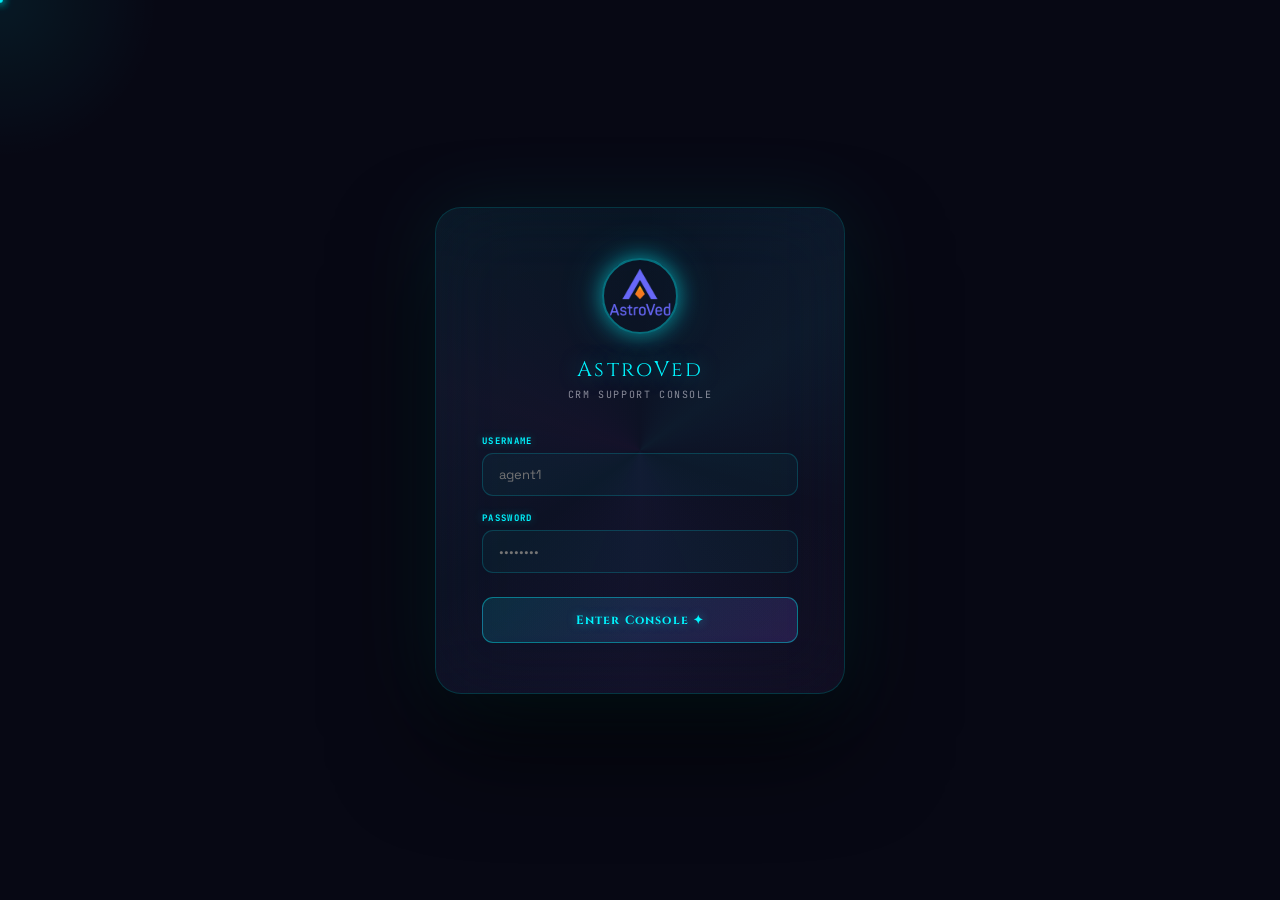
==== templates/agent_dashboard.html @ f3bf4005 "added bug files in a sep folder, refactored static files, added jinja2" ====
<!DOCTYPE html>
<html lang="en">
<head>
<meta charset="UTF-8"/>
<meta name="viewport" content="width=device-width,initial-scale=1.0"/>
<title>AstroVed · CRM Console</title>
<link href="https://fonts.googleapis.com/css2?family=Space+Grotesk:wght@300;400;500;600;700&family=Cinzel:wght@500;700&family=JetBrains+Mono:wght@400;500;600&display=swap" rel="stylesheet"/>
<link rel="stylesheet" href="/static/css/agent_dashboard.css">
</head>
<body>
<div class="aurora"><div class="ab"></div><div class="ab"></div><div class="ab"></div><div class="ab"></div></div>
<div class="grd"></div>
<div id="cg"></div>

<!-- LOGIN -->
<div id="ls">
  <div class="lcard">
    <div class="lorb"><img id="login-logo" alt="AstroVed"/></div>
    <div class="ltitle">AstroVed</div>
    <div class="lsub">CRM SUPPORT CONSOLE</div>
    <div class="lg"><label>Username</label><input id="lu" type="text" placeholder="agent1" autocomplete="username"/></div>
    <div class="lg"><label>Password</label><input id="lp" type="password" placeholder="••••••••" autocomplete="current-password"/></div>
    <button class="lbtn" onclick="doLogin()">Enter Console ✦</button>
    <div class="lerr" id="le">Invalid credentials — please try again</div>
  </div>
</div>

<!-- APP -->
<div id="app">
  <nav id="nav">
    <img class="nlogo" id="nav-logo" alt="AstroVed"/>
    <div class="nbrand">AstroVed <em>Support Console</em></div>
    <div class="nsep"></div>
    <div class="npill" id="npill">Agent</div>
    <button class="nbtn ana" id="anabtn" onclick="toggleAna()">
      <svg width="12" height="12" viewBox="0 0 24 24" fill="currentColor"><path d="M3 13h2v7H3v-7zm4-6h2v13H7V7zm4 3h2v10h-2V10zm4-7h2v17h-2V3zm4 4h2v13h-2V7z"/></svg>
      Analytics
    </button>
    <button class="nbtn lo" onclick="doLogout()">
      <svg width="11" height="11" viewBox="0 0 24 24" fill="currentColor"><path d="M17 7l-1.41 1.41L18.17 11H8v2h10.17l-2.58 2.58L17 17l5-5-5-5zm-5 12H5V5h7V3H5c-1.1 0-2 .9-2 2v14c0 1.1.9 2 2 2h7v-2z"/></svg>
      Log out
    </button>
  </nav>
  <div id="body">
    <!-- SIDEBAR -->
    <div id="sb">
      <div class="sb-top">
        <div class="sb-head"><h3>⚡ LIVE QUEUE</h3><span class="qbadge" id="qbadge">0</span></div>
        <div class="sb-search">
          <svg viewBox="0 0 24 24"><path d="M15.5 14h-.79l-.28-.27A6.471 6.471 0 0 0 16 9.5 6.5 6.5 0 1 0 9.5 16c1.61 0 3.09-.59 4.23-1.57l.27.28v.79l5 4.99L20.49 19l-4.99-5zm-6 0C7.01 14 5 11.99 5 9.5S7.01 5 9.5 5 14 7.01 14 9.5 11.99 14 9.5 14z"/></svg>
          <input id="srch" placeholder="Search users…" oninput="filterCards()"/>
        </div>
        <div class="sb-tabs">
          <button class="sb-tab on" onclick="setTab('all',this)">All</button>
          <button class="sb-tab" onclick="setTab('waiting',this)">Waiting</button>
          <button class="sb-tab" onclick="setTab('with_agent',this)">Active</button>
          <button class="sb-tab" onclick="setTab('closed',this)">History</button>
        </div>
      </div>
      <div class="sb-stats">
        <div class="ss-card"><div class="ss-val" id="ss-w">0</div><div class="ss-lbl">Waiting</div></div>
        <div class="ss-card"><div class="ss-val" id="ss-a">0</div><div class="ss-lbl">With Agent</div></div>
      </div>
      <div id="sl"><div class="sb-empty"><div>⚡</div><p>No active chats</p></div></div>
    </div>

    <!-- CHAT PANEL -->
    <div id="cp">
      <div id="cp-empty" class="cp-empty" style="display:flex;flex:1">
        <div class="icon">✦</div>
        <p>Select a conversation from the queue</p>
      </div>
      <div id="cp-chat" style="display:none;flex-direction:column;flex:1;height:100%">
        <div id="ch">
          <div class="ch-av" id="ch-av">?</div>
          <div class="ch-info">
            <h3 id="ch-name">—</h3>
            <p id="ch-sub">—</p>
            <div class="ch-tags" id="ch-tags"></div>
          </div>
          <button class="hbtn claim" onclick="claimSess()">Claim Chat</button>
          <button class="hbtn end" onclick="closeSess()">End &amp; Return to Bot</button>
        </div>
        <div id="cb"></div>
        <div id="rb">
          <input id="ri" placeholder="Type your reply…" onkeydown="if(event.key==='Enter')sendReply()"/>
          <button id="rs" onclick="sendReply()"><svg viewBox="0 0 24 24"><path d="M2.01 21L23 12 2.01 3 2 10l15 2-15 2z"/></svg></button>
        </div>
      </div>
    </div>

    <!-- RIGHT PANEL -->
    <div id="rp">
      <div class="rp-tabs">
        <button class="rp-tab on" onclick="rpTab('user',this)">User</button>
        <button class="rp-tab" onclick="rpTab('activity',this)">Activity</button>
        <button class="rp-tab" onclick="rpTab('quick',this)">Quick</button>
      </div>
      <div class="rp-body" id="rp-user">
        <div class="ucard"><div style="text-align:center;padding:30px 0;color:var(--muted);font-size:12px"><div style="font-size:34px;opacity:.14;color:var(--cyan);margin-bottom:10px">◈</div>Select a chat to see user details</div></div>
      </div>
      <div class="rp-body" id="rp-activity" style="display:none"><div class="a-empty">Select a chat to see activity</div></div>
      <div class="rp-body" id="rp-quick" style="display:none">
        <div class="qr-section">
          <div class="qr-label">Quick Replies</div>
          <div class="qr-chips">
            <button class="qr-chip" onclick="useQR(this)">Thank you for reaching out! How can I assist you today?</button>
            <button class="qr-chip" onclick="useQR(this)">I'm checking your account details now, please hold on.</button>
            <button class="qr-chip" onclick="useQR(this)">Your request has been noted. Our team will follow up shortly.</button>
            <button class="qr-chip" onclick="useQR(this)">Could you please provide your registered email address?</button>
            <button class="qr-chip" onclick="useQR(this)">I understand your concern. Let me escalate this for you.</button>
            <button class="qr-chip" onclick="useQR(this)">Is there anything else I can help you with today?</button>
            <button class="qr-chip" onclick="useQR(this)">Your issue has been resolved. Have a wonderful day! ✨</button>
          </div>
        </div>
      </div>
    </div>

    <!-- ANALYTICS OVERLAY -->
    <div id="ap">
      <div class="aw">
        <div class="ana-hdr">
          <div>
            <div class="at">✦ Command Analytics</div>
            <div class="at-sub" id="ats">Initializing data stream…</div>
          </div>
          <div class="hdr-actions">
            <div class="live-pill"><div class="ldot"></div>LIVE</div>
            <button class="icon-btn" onclick="loadAna()">
              <svg width="12" height="12" viewBox="0 0 24 24" fill="currentColor"><path d="M17.65 6.35C16.2 4.9 14.21 4 12 4c-4.42 0-7.99 3.58-7.99 8s3.57 8 7.99 8c3.73 0 6.84-2.55 7.73-6h-2.08c-.82 2.33-3.04 4-5.65 4-3.31 0-6-2.69-6-6s2.69-6 6-6c1.66 0 3.14.69 4.22 1.78L13 11h7V4l-2.35 2.35z"/></svg>
              Refresh
            </button>
          </div>
        </div>

        <!-- KPI CARDS -->
        <div class="sg">
          <div class="scard c1"><div class="cb"></div><div class="shimmer"></div><div class="ico">💬</div><div class="sv" id="st">—</div><div class="sl2">Total Sessions</div></div>
          <div class="scard c2"><div class="cb"></div><div class="shimmer"></div><div class="ico">✅</div><div class="sv" id="sc2">—</div><div class="sl2">Resolved</div></div>
          <div class="scard c3"><div class="cb"></div><div class="shimmer"></div><div class="ico">⏳</div><div class="sv" id="sw">—</div><div class="sl2">Waiting</div></div>
          <div class="scard c4"><div class="cb"></div><div class="shimmer"></div><div class="ico">🤝</div><div class="sv" id="sa">—</div><div class="sl2">With Agent</div></div>
        </div>

        <!-- CHARTS -->
        <div class="cg">
          <div class="cc"><h4>Top Issue Types</h4><div id="ibars"><div class="ld"><div class="sp"></div>Loading…</div></div></div>
          <div class="cc"><h4>Status Mix</h4>
            <div class="dw">
              <svg class="ds" viewBox="0 0 42 42" id="donut"><circle cx="21" cy="21" r="15.9" fill="transparent" stroke="rgba(0,245,255,.05)" stroke-width="6"/></svg>
              <div class="dl" id="dleg"></div>
            </div>
          </div>
        </div>

        <!-- TABLE -->
        <div class="utc">
          <h4>Recent Users</h4>
          <div class="tbl-w">
            <table>
              <thead><tr><th>Name</th><th>Email</th><th>Phone</th><th>Status</th><th>Issue</th><th>Date</th></tr></thead>
              <tbody id="utb"><tr><td colspan="6"><div class="ld"><div class="sp"></div>Loading…</div></td></tr></tbody>
            </table>
          </div>
        </div>
      </div>
    </div>
  </div>
</div>

<div id="toast"></div>

<script src="/static/js/agent_dashboard.js"></script>
</body>
</html>
---- static/css/agent_dashboard.css ----
*,*::before,*::after{box-sizing:border-box;margin:0;padding:0}
:root{
  --bg:#070814;--bg2:#0D1022;--bg3:#111827;
  --cyan:#00F5FF;--purple:#8B5CF6;--pink:#FF00C8;
  --green:#22C55E;--yellow:#FACC15;--red:#EF4444;
  --gold:#C9A84C;--gl:#E8C97A;
  --text:#F0EEF8;--muted:rgba(240,238,248,.55);--faint:rgba(240,238,248,.14);
  --glass:rgba(255,255,255,.04);--glass2:rgba(255,255,255,.07);
  --gb:rgba(255,255,255,.08);
  --gc:0 0 20px rgba(0,245,255,.5),0 0 48px rgba(0,245,255,.2);
  --gp:0 0 20px rgba(139,92,246,.5),0 0 48px rgba(139,92,246,.2);
  --gk:0 0 20px rgba(255,0,200,.5),0 0 48px rgba(255,0,200,.2);
  --gg2:0 0 20px rgba(34,197,94,.5),0 0 48px rgba(34,197,94,.2);
  --fh:'Cinzel',serif;--fb:'Space Grotesk',sans-serif;--fm:'JetBrains Mono',monospace;
  --tr:all .22s cubic-bezier(.4,0,.2,1);--r:16px;
}
html,body{height:100%}
body{font-family:var(--fb);background:var(--bg);color:var(--text);overflow:hidden;display:flex;flex-direction:column;position:relative}

/* AURORA */
.aurora{position:fixed;inset:0;z-index:0;pointer-events:none;overflow:hidden}
.ab{position:absolute;border-radius:50%;filter:blur(90px);animation:afl 20s ease-in-out infinite}
.ab:nth-child(1){width:700px;height:700px;background:radial-gradient(circle,rgba(0,245,255,.12) 0%,transparent 70%);top:-250px;left:-150px;opacity:.8}
.ab:nth-child(2){width:600px;height:600px;background:radial-gradient(circle,rgba(139,92,246,.15) 0%,transparent 70%);top:-200px;right:-120px;animation-delay:-7s;opacity:.8}
.ab:nth-child(3){width:500px;height:500px;background:radial-gradient(circle,rgba(255,0,200,.1) 0%,transparent 70%);bottom:-180px;left:35%;animation-delay:-14s;opacity:.6}
.ab:nth-child(4){width:400px;height:400px;background:radial-gradient(circle,rgba(201,168,76,.1) 0%,transparent 70%);bottom:-120px;right:-80px;animation-delay:-10s;opacity:.6}
@keyframes afl{0%,100%{transform:translate(0,0) scale(1)}25%{transform:translate(35px,25px) scale(1.06)}50%{transform:translate(-25px,45px) scale(.96)}75%{transform:translate(45px,-25px) scale(1.04)}}

/* GRID */
.grd{position:fixed;inset:0;z-index:0;pointer-events:none;background-image:linear-gradient(rgba(0,245,255,.018) 1px,transparent 1px),linear-gradient(90deg,rgba(0,245,255,.018) 1px,transparent 1px);background-size:64px 64px}

/* CURSOR */
#cg{position:fixed;width:320px;height:320px;border-radius:50%;background:radial-gradient(circle,rgba(0,245,255,.07) 0%,transparent 70%);pointer-events:none;z-index:9999;transform:translate(-50%,-50%);mix-blend-mode:screen;transition:left .06s,top .06s}
.cdot{position:fixed;border-radius:50%;background:var(--cyan);pointer-events:none;z-index:9998;transform:translate(-50%,-50%);box-shadow:0 0 10px var(--cyan),0 0 20px rgba(0,245,255,.4)}

::-webkit-scrollbar{width:4px;height:4px}
::-webkit-scrollbar-track{background:transparent}
::-webkit-scrollbar-thumb{background:rgba(0,245,255,.25);border-radius:4px}
::-webkit-scrollbar-thumb:hover{background:rgba(0,245,255,.5)}

/* LOGIN */
#ls{position:fixed;inset:0;z-index:200;display:flex;align-items:center;justify-content:center;background:var(--bg)}
.lcard{position:relative;background:rgba(0,245,255,.025);backdrop-filter:blur(40px);border:1px solid rgba(0,245,255,.18);border-radius:26px;padding:50px 46px;width:410px;overflow:hidden;box-shadow:0 0 80px rgba(0,245,255,.08),0 50px 100px rgba(0,0,0,.75);animation:lIn .6s cubic-bezier(.34,1.56,.64,1)}
@keyframes lIn{from{opacity:0;transform:translateY(36px) scale(.95)}to{opacity:1;transform:none}}
.lcard::before{content:'';position:absolute;inset:0;background:linear-gradient(135deg,rgba(0,245,255,.05) 0%,rgba(139,92,246,.05) 50%,rgba(255,0,200,.03) 100%);pointer-events:none}
.lcard::after{content:'';position:absolute;top:-100%;left:-100%;width:300%;height:300%;background:conic-gradient(from 0deg,transparent 0%,rgba(0,245,255,.04) 15%,transparent 30%,rgba(139,92,246,.04) 50%,transparent 65%,rgba(255,0,200,.03) 80%,transparent 100%);animation:rot 10s linear infinite;pointer-events:none}
@keyframes rot{to{transform:rotate(360deg)}}
.lorb{width:76px;height:76px;border-radius:50%;margin:0 auto 22px;display:flex;align-items:center;justify-content:center;border:2px solid rgba(0,245,255,.4);box-shadow:var(--gc);animation:brth 3s ease-in-out infinite;overflow:hidden;position:relative;z-index:1}
.lorb img{width:100%;height:100%;object-fit:cover;border-radius:50%}
@keyframes brth{0%,100%{box-shadow:var(--gc)}50%{box-shadow:0 0 40px rgba(0,245,255,.8),0 0 80px rgba(0,245,255,.4)}}
.ltitle{font-family:var(--fh);font-size:21px;color:var(--cyan);text-align:center;letter-spacing:.12em;text-shadow:0 0 20px rgba(0,245,255,.5);position:relative;z-index:1;margin-bottom:4px}
.lsub{font-size:10px;color:var(--muted);text-align:center;letter-spacing:.16em;margin-bottom:34px;position:relative;z-index:1;font-family:var(--fm)}
.lg{margin-bottom:16px;position:relative;z-index:1}
.lg label{display:block;font-size:9px;font-weight:700;color:var(--cyan);letter-spacing:.15em;text-transform:uppercase;margin-bottom:6px;text-shadow:0 0 10px rgba(0,245,255,.4);font-family:var(--fm)}
.lg input{width:100%;background:rgba(0,245,255,.04);border:1px solid rgba(0,245,255,.18);border-radius:11px;padding:12px 16px;color:var(--text);font-family:var(--fb);font-size:13px;outline:none;transition:var(--tr)}
.lg input:focus{border-color:var(--cyan);background:rgba(0,245,255,.08);box-shadow:0 0 0 3px rgba(0,245,255,.1),var(--gc)}
.lbtn{width:100%;padding:14px;background:linear-gradient(135deg,rgba(0,245,255,.12),rgba(139,92,246,.18));border:1px solid rgba(0,245,255,.4);border-radius:11px;color:var(--cyan);font-family:var(--fh);font-size:12px;font-weight:700;letter-spacing:.1em;cursor:pointer;margin-top:8px;transition:var(--tr);position:relative;z-index:1;overflow:hidden;text-shadow:0 0 10px rgba(0,245,255,.5)}
.lbtn:hover{transform:translateY(-2px);box-shadow:var(--gc);color:#fff}
.lerr{color:var(--red);font-size:11px;text-align:center;margin-top:10px;display:none;position:relative;z-index:1;font-family:var(--fm)}

/* APP */
#app{display:none;height:100vh;flex-direction:column;position:relative;z-index:1}
#app.on{display:flex}

/* NAV */
#nav{height:56px;background:rgba(7,8,20,.85);backdrop-filter:blur(32px);border-bottom:1px solid rgba(0,245,255,.08);display:flex;align-items:center;padding:0 20px;gap:14px;flex-shrink:0;z-index:50;position:relative}
#nav::after{content:'';position:absolute;bottom:0;left:0;right:0;height:1px;background:linear-gradient(90deg,transparent,rgba(0,245,255,.35),rgba(139,92,246,.35),transparent)}
.nlogo{width:32px;height:32px;border-radius:50%;border:1.5px solid rgba(0,245,255,.45);box-shadow:var(--gc);flex-shrink:0}
.nbrand{font-family:var(--fh);font-size:13px;color:var(--cyan);letter-spacing:.08em;text-shadow:0 0 16px rgba(0,245,255,.4)}
.nbrand em{font-style:normal;font-family:var(--fb);font-size:10px;color:var(--muted);margin-left:8px;letter-spacing:.04em}
.nsep{flex:1}
.npill{background:rgba(34,197,94,.1);border:1px solid rgba(34,197,94,.28);border-radius:20px;padding:5px 14px;font-size:11px;color:#86efac;display:flex;align-items:center;gap:7px;box-shadow:var(--gg2);font-family:var(--fm)}
.npill::before{content:'';width:7px;height:7px;background:var(--green);border-radius:50%;animation:blk 2s infinite;box-shadow:0 0 8px var(--green)}
@keyframes blk{0%,100%{opacity:1}50%{opacity:.2}}
.nbtn{padding:7px 16px;border-radius:8px;border:1px solid;font-size:11px;font-weight:600;cursor:pointer;letter-spacing:.04em;transition:var(--tr);font-family:var(--fb);display:flex;align-items:center;gap:5px;background:none}
.nbtn.ana{border-color:rgba(0,245,255,.28);color:var(--cyan)}
.nbtn.ana:hover,.nbtn.ana.on{box-shadow:var(--gc);border-color:var(--cyan);background:rgba(0,245,255,.06)}
.nbtn.lo{border-color:rgba(239,68,68,.3);color:#fca5a5}
.nbtn.lo:hover{background:rgba(239,68,68,.08);box-shadow:0 0 14px rgba(239,68,68,.4);border-color:var(--red)}

/* BODY */
#body{flex:1;display:flex;overflow:hidden;position:relative}

/* SIDEBAR */
#sb{width:296px;border-right:1px solid rgba(0,245,255,.07);background:rgba(7,8,20,.65);backdrop-filter:blur(24px);display:flex;flex-direction:column;flex-shrink:0;overflow:hidden}
.sb-top{padding:14px 14px 10px;border-bottom:1px solid rgba(0,245,255,.07);flex-shrink:0}
.sb-head{display:flex;align-items:center;justify-content:space-between;margin-bottom:12px}
.sb-head h3{font-family:var(--fm);font-size:10px;color:var(--cyan);letter-spacing:.14em;text-shadow:0 0 10px rgba(0,245,255,.4)}
.qbadge{background:rgba(255,0,200,.13);border:1px solid rgba(255,0,200,.38);border-radius:20px;padding:2px 9px;font-size:10px;color:#ff80e5;font-weight:700;box-shadow:0 0 10px rgba(255,0,200,.3);font-family:var(--fm)}
.sb-search{position:relative;margin-bottom:8px}
.sb-search input{width:100%;background:rgba(0,245,255,.04);border:1px solid rgba(0,245,255,.1);border-radius:8px;padding:8px 10px 8px 30px;font-size:12px;color:var(--text);font-family:var(--fb);outline:none;transition:var(--tr)}
.sb-search input:focus{border-color:rgba(0,245,255,.35);background:rgba(0,245,255,.06);box-shadow:0 0 0 3px rgba(0,245,255,.07)}
.sb-search input::placeholder{color:var(--faint)}
.sb-search svg{position:absolute;left:9px;top:50%;transform:translateY(-50%);width:13px;height:13px;fill:var(--muted);pointer-events:none}
.sb-tabs{display:flex;gap:3px;margin-top:8px}
.sb-tab{flex:1;padding:5px 4px;border-radius:7px;border:1px solid rgba(255,255,255,.05);background:none;font-size:10px;font-weight:600;cursor:pointer;color:var(--muted);transition:var(--tr);font-family:var(--fb);text-align:center}
.sb-tab:hover{color:var(--text);border-color:rgba(0,245,255,.2)}
.sb-tab.on{background:rgba(0,245,255,.08);border-color:rgba(0,245,255,.3);color:var(--cyan);box-shadow:0 0 10px rgba(0,245,255,.18)}
.sb-stats{display:grid;grid-template-columns:1fr 1fr;gap:6px;padding:10px 14px;border-bottom:1px solid rgba(0,245,255,.07)}
.ss-card{background:rgba(255,255,255,.03);border:1px solid rgba(0,245,255,.09);border-radius:10px;padding:9px 11px;transition:var(--tr)}
.ss-card:hover{border-color:rgba(0,245,255,.25);box-shadow:0 0 14px rgba(0,245,255,.12)}
.ss-val{font-family:var(--fm);font-size:21px;color:var(--cyan);text-shadow:0 0 14px rgba(0,245,255,.5)}
.ss-lbl{font-size:9px;color:var(--muted);margin-top:3px;font-weight:500}
#sl{flex:1;overflow-y:auto}
.sc{padding:12px 14px;border-bottom:1px solid rgba(255,255,255,.025);cursor:pointer;transition:var(--tr);position:relative}
.sc::before{content:'';position:absolute;left:0;top:0;bottom:0;width:3px;background:transparent;transition:var(--tr);border-radius:0 3px 3px 0}
.sc:hover{background:rgba(0,245,255,.03)}
.sc:hover::before{background:rgba(0,245,255,.5);box-shadow:0 0 8px var(--cyan)}
.sc.active{background:rgba(139,92,246,.07)}
.sc.active::before{background:var(--purple);box-shadow:0 0 8px var(--purple)}
.sc-r1{display:flex;align-items:center;gap:8px;margin-bottom:4px}
.sc-av{width:30px;height:30px;border-radius:50%;background:linear-gradient(135deg,rgba(0,245,255,.2),rgba(139,92,246,.3));border:1px solid rgba(0,245,255,.2);display:flex;align-items:center;justify-content:center;font-size:11px;font-weight:700;color:var(--cyan);flex-shrink:0}
.sc-name{font-size:13px;font-weight:600;overflow:hidden;text-overflow:ellipsis;white-space:nowrap;flex:1}
.sc-badge{font-size:8px;padding:2px 7px;border-radius:10px;font-weight:700;letter-spacing:.05em;text-transform:uppercase;flex-shrink:0;font-family:var(--fm)}
.sc-badge.waiting{background:rgba(255,0,200,.1);color:#ff80e5;border:1px solid rgba(255,0,200,.28)}
.sc-badge.with_agent{background:rgba(34,197,94,.1);color:#86efac;border:1px solid rgba(34,197,94,.22)}
.sc-r2{display:flex;align-items:center;gap:4px;margin-left:38px}
.sc-email{font-size:10px;color:var(--muted);overflow:hidden;text-overflow:ellipsis;white-space:nowrap;flex:1}
.sc-time{font-size:9px;color:var(--faint);flex-shrink:0;font-family:var(--fm)}
.sc-r3{margin-left:38px;margin-top:3px}
.sc-issue{font-size:9px;color:var(--faint)}
.sc-issue span{background:rgba(255,255,255,.04);border-radius:4px;padding:1px 5px;color:var(--muted)}
.sb-empty{padding:36px 16px;text-align:center;color:var(--muted);font-size:12px}
.sb-empty div{font-size:32px;opacity:.18;margin-bottom:10px;color:var(--cyan)}

/* CHAT PANEL */
#cp{flex:1;display:flex;flex-direction:column;min-width:0;background:rgba(7,8,20,.4)}
.cp-empty{flex:1;display:flex;flex-direction:column;align-items:center;justify-content:center;gap:14px;color:var(--muted)}
.cp-empty .icon{font-size:50px;opacity:.14;animation:flt 5s ease-in-out infinite;color:var(--cyan);text-shadow:var(--gc)}
@keyframes flt{0%,100%{transform:translateY(0)}50%{transform:translateY(-14px)}}
.cp-empty p{font-size:12px;font-family:var(--fm)}
#ch{padding:12px 20px;border-bottom:1px solid rgba(0,245,255,.07);display:flex;align-items:center;gap:14px;flex-shrink:0;background:rgba(7,8,20,.75);backdrop-filter:blur(16px)}
.ch-av{width:38px;height:38px;border-radius:50%;background:linear-gradient(135deg,rgba(0,245,255,.2),rgba(139,92,246,.3));border:1.5px solid rgba(0,245,255,.3);display:flex;align-items:center;justify-content:center;font-size:13px;font-weight:700;color:var(--cyan);flex-shrink:0;box-shadow:0 0 16px rgba(0,245,255,.2)}
.ch-info{flex:1;min-width:0}
.ch-info h3{font-size:14px;font-weight:600;white-space:nowrap;overflow:hidden;text-overflow:ellipsis}
.ch-info p{font-size:10px;color:var(--muted);margin-top:1px}
.ch-tags{display:flex;gap:5px;margin-top:5px;flex-wrap:wrap}
.ch-tag{font-size:9px;padding:2px 7px;border-radius:5px;background:rgba(255,255,255,.04);color:var(--muted);border:1px solid rgba(255,255,255,.06);font-family:var(--fm)}
.ch-tag.status-waiting{background:rgba(255,0,200,.09);color:#ff80e5;border-color:rgba(255,0,200,.22)}
.ch-tag.status-with_agent{background:rgba(34,197,94,.09);color:#86efac;border-color:rgba(34,197,94,.2)}
.hbtn{padding:8px 16px;border-radius:8px;border:1px solid;font-size:11px;font-weight:600;cursor:pointer;transition:var(--tr);font-family:var(--fb);white-space:nowrap;background:none}
.hbtn.claim{border-color:rgba(34,197,94,.35);color:#86efac}
.hbtn.claim:hover{background:rgba(34,197,94,.1);transform:translateY(-1px);box-shadow:var(--gg2)}
.hbtn.end{border-color:rgba(239,68,68,.35);color:#fca5a5}
.hbtn.end:hover{background:rgba(239,68,68,.1);transform:translateY(-1px);box-shadow:0 0 14px rgba(239,68,68,.4)}
#cb{flex:1;overflow-y:auto;padding:16px 20px;display:flex;flex-direction:column;gap:10px}
.msg{max-width:68%;padding:11px 15px;border-radius:14px;font-size:12.5px;line-height:1.6;white-space:pre-wrap;word-break:break-word;animation:mi .2s ease-out}
@keyframes mi{from{opacity:0;transform:translateY(7px)}to{opacity:1;transform:none}}
.msg.user{align-self:flex-start;background:rgba(0,245,255,.06);border:1px solid rgba(0,245,255,.14);color:var(--text)}
.msg.assistant{align-self:flex-end;background:linear-gradient(135deg,rgba(139,92,246,.18),rgba(0,245,255,.09));border:1px solid rgba(139,92,246,.28);color:var(--text);box-shadow:0 4px 20px rgba(139,92,246,.13)}
.msg.system{align-self:center;background:none;color:rgba(0,245,255,.45);font-size:10px;font-style:italic;max-width:100%;text-align:center;padding:3px 0;font-family:var(--fm)}
.msg-t{font-size:9px;margin-top:4px;color:rgba(255,255,255,.22);font-family:var(--fm)}
#rb{padding:12px 16px;border-top:1px solid rgba(0,245,255,.07);display:flex;gap:8px;align-items:center;background:rgba(7,8,20,.85);backdrop-filter:blur(16px);flex-shrink:0}
#ri{flex:1;background:rgba(0,245,255,.04);border:1px solid rgba(0,245,255,.14);border-radius:22px;padding:10px 16px;color:var(--text);font-family:var(--fb);font-size:12.5px;outline:none;transition:var(--tr)}
#ri:focus{border-color:rgba(0,245,255,.4);background:rgba(0,245,255,.07);box-shadow:0 0 0 3px rgba(0,245,255,.07)}
#ri::placeholder{color:var(--faint)}
#rs{width:40px;height:40px;background:linear-gradient(135deg,rgba(0,245,255,.18),rgba(139,92,246,.22));border:1px solid rgba(0,245,255,.32);border-radius:50%;cursor:pointer;display:flex;align-items:center;justify-content:center;flex-shrink:0;transition:var(--tr)}
#rs:hover{transform:scale(1.1);box-shadow:var(--gc)}
#rs svg{width:15px;height:15px;fill:var(--cyan);margin-left:2px}

/* RIGHT PANEL */
#rp{width:280px;border-left:1px solid rgba(0,245,255,.07);background:rgba(7,8,20,.65);backdrop-filter:blur(24px);display:flex;flex-direction:column;flex-shrink:0;overflow:hidden}
.rp-tabs{display:flex;border-bottom:1px solid rgba(0,245,255,.07);flex-shrink:0}
.rp-tab{flex:1;padding:12px 8px;font-size:10px;font-weight:700;letter-spacing:.07em;text-transform:uppercase;cursor:pointer;color:var(--muted);border:none;background:none;border-bottom:2px solid transparent;transition:var(--tr);font-family:var(--fm)}
.rp-tab:hover{color:var(--text)}
.rp-tab.on{color:var(--cyan);border-bottom-color:var(--cyan);text-shadow:0 0 10px rgba(0,245,255,.4)}
.rp-body{flex:1;overflow-y:auto}
.ucard{padding:16px}
.uc-head{display:flex;align-items:center;gap:10px;margin-bottom:16px}
.uc-av{width:44px;height:44px;border-radius:50%;background:linear-gradient(135deg,rgba(0,245,255,.2),rgba(139,92,246,.28));border:1.5px solid rgba(0,245,255,.28);display:flex;align-items:center;justify-content:center;font-size:16px;font-weight:700;color:var(--cyan);flex-shrink:0;box-shadow:0 0 16px rgba(0,245,255,.18)}
.uc-nm{font-size:14px;font-weight:600}
.uc-em{font-size:11px;color:var(--muted);margin-top:2px}
.uc-field{margin-bottom:10px}
.uc-label{font-size:9px;font-weight:700;color:var(--cyan);letter-spacing:.13em;text-transform:uppercase;margin-bottom:4px;font-family:var(--fm)}
.uc-val{font-size:11px;color:var(--text);background:rgba(0,245,255,.04);border-radius:7px;padding:7px 10px;border:1px solid rgba(0,245,255,.09);word-break:break-all;font-family:var(--fm)}
.uc-val.muted{color:var(--muted)}
.aitem{padding:11px 16px;border-bottom:1px solid rgba(255,255,255,.025);display:flex;gap:10px}
.adot{width:7px;height:7px;border-radius:50%;margin-top:4px;flex-shrink:0}
.atext{font-size:11px;color:var(--text);line-height:1.5}
.atime{font-size:9px;color:var(--muted);margin-top:2px;font-family:var(--fm)}
.a-empty{padding:24px 16px;text-align:center;color:var(--muted);font-size:11px}
.qr-section{padding:12px 16px}
.qr-label{font-size:9px;font-weight:700;color:var(--cyan);letter-spacing:.1em;text-transform:uppercase;margin-bottom:8px;font-family:var(--fm)}
.qr-chips{display:flex;flex-direction:column;gap:5px}
.qr-chip{padding:8px 12px;background:rgba(0,245,255,.04);border:1px solid rgba(0,245,255,.09);border-radius:8px;font-size:11px;color:var(--muted);cursor:pointer;transition:var(--tr);text-align:left;font-family:var(--fb)}
.qr-chip:hover{background:rgba(0,245,255,.09);border-color:rgba(0,245,255,.28);color:var(--text);box-shadow:0 0 10px rgba(0,245,255,.12)}

/* ═══ ANALYTICS OVERLAY — CYBERPUNK PREMIUM ═══ */
#ap{position:absolute;inset:0;background:rgba(7,8,20,.97);backdrop-filter:blur(12px);z-index:20;overflow-y:auto;display:none;animation:aIn .28s ease-out}
@keyframes aIn{from{opacity:0;transform:translateX(18px)}to{opacity:1;transform:none}}
#ap.on{display:block}
.aw{padding:30px;max-width:1100px;margin:0 auto}

/* ANA HEADER */
.ana-hdr{display:flex;align-items:center;justify-content:space-between;margin-bottom:30px;flex-wrap:wrap;gap:12px}
.at{font-family:var(--fh);font-size:24px;color:var(--cyan);letter-spacing:.09em;text-shadow:var(--gc)}
.at-sub{font-size:11px;color:var(--muted);margin-top:5px;font-family:var(--fm)}
.hdr-actions{display:flex;gap:8px;align-items:center}
.live-pill{display:flex;align-items:center;gap:6px;background:rgba(34,197,94,.09);border:1px solid rgba(34,197,94,.25);border-radius:20px;padding:5px 13px;font-size:10px;color:#86efac;font-family:var(--fm);box-shadow:var(--gg2)}
.ldot{width:7px;height:7px;background:var(--green);border-radius:50%;animation:blk 1.4s infinite;box-shadow:0 0 7px var(--green)}
.icon-btn{background:rgba(0,245,255,.07);border:1px solid rgba(0,245,255,.18);border-radius:9px;padding:7px 14px;color:var(--cyan);font-size:11px;cursor:pointer;font-family:var(--fb);transition:var(--tr);display:flex;align-items:center;gap:6px}
.icon-btn:hover{background:rgba(0,245,255,.14);box-shadow:var(--gc)}

/* KPI CARDS */
.sg{display:grid;grid-template-columns:repeat(4,1fr);gap:16px;margin-bottom:24px}
.scard{position:relative;overflow:hidden;background:var(--glass);backdrop-filter:blur(24px);border-radius:22px;border:1px solid;padding:24px 22px;transition:var(--tr);cursor:default}
.scard:hover{transform:translateY(-6px)}
.cb{position:absolute;width:130px;height:130px;border-radius:50%;filter:blur(50px);top:-45px;right:-35px;opacity:.3;animation:brth 5s ease-in-out infinite;pointer-events:none}
.shimmer{position:absolute;inset:0;background:linear-gradient(105deg,transparent 40%,rgba(255,255,255,.035) 50%,transparent 60%);background-size:200% 100%;animation:shm 3.5s infinite;border-radius:inherit;pointer-events:none}
@keyframes shm{0%{background-position:200% 0}100%{background-position:-200% 0}}
.scard.c1{border-color:rgba(0,245,255,.22)}
.scard.c1:hover{box-shadow:var(--gc);border-color:rgba(0,245,255,.45)}
.scard.c1 .cb{background:var(--cyan)}
.scard.c1 .ico{color:var(--cyan);background:rgba(0,245,255,.1);border-color:rgba(0,245,255,.22)}
.scard.c1 .sv{color:var(--cyan);text-shadow:0 0 22px rgba(0,245,255,.5)}
.scard.c2{border-color:rgba(34,197,94,.22)}
.scard.c2:hover{box-shadow:var(--gg2);border-color:rgba(34,197,94,.45)}
.scard.c2 .cb{background:var(--green)}
.scard.c2 .ico{color:#86efac;background:rgba(34,197,94,.1);border-color:rgba(34,197,94,.22)}
.scard.c2 .sv{color:#86efac;text-shadow:0 0 22px rgba(34,197,94,.5)}
.scard.c3{border-color:rgba(255,0,200,.22)}
.scard.c3:hover{box-shadow:var(--gk);border-color:rgba(255,0,200,.45)}
.scard.c3 .cb{background:var(--pink)}
.scard.c3 .ico{color:#ff80e5;background:rgba(255,0,200,.1);border-color:rgba(255,0,200,.22)}
.scard.c3 .sv{color:#ff80e5;text-shadow:0 0 22px rgba(255,0,200,.5)}
.scard.c4{border-color:rgba(139,92,246,.22)}
.scard.c4:hover{box-shadow:var(--gp);border-color:rgba(139,92,246,.45)}
.scard.c4 .cb{background:var(--purple)}
.scard.c4 .ico{color:#c4b8ff;background:rgba(139,92,246,.1);border-color:rgba(139,92,246,.22)}
.scard.c4 .sv{color:#c4b8ff;text-shadow:0 0 22px rgba(139,92,246,.5)}
.ico{width:42px;height:42px;border-radius:13px;border:1px solid;display:flex;align-items:center;justify-content:center;font-size:19px;margin-bottom:16px;position:relative;z-index:1}
.sv{font-family:var(--fm);font-size:34px;font-weight:700;line-height:1;letter-spacing:-.02em;position:relative;z-index:1}
.sl2{font-size:11px;color:var(--muted);margin-top:7px;font-weight:500;position:relative;z-index:1}

/* CHARTS */
.cg{display:grid;grid-template-columns:1.4fr 1fr;gap:16px;margin-bottom:20px}
.cc{background:var(--glass);backdrop-filter:blur(24px);border:1px solid rgba(0,245,255,.09);border-radius:22px;padding:24px;position:relative;overflow:hidden;transition:var(--tr)}
.cc:hover{border-color:rgba(0,245,255,.18);box-shadow:0 0 32px rgba(0,245,255,.05)}
.cc::before{content:'';position:absolute;top:0;left:0;right:0;height:1px;background:linear-gradient(90deg,transparent,rgba(0,245,255,.28),transparent)}
.cc h4{font-size:10px;font-weight:700;color:var(--cyan);letter-spacing:.11em;text-transform:uppercase;margin-bottom:20px;font-family:var(--fm);text-shadow:0 0 10px rgba(0,245,255,.3);display:flex;align-items:center;gap:8px}
.cc h4::before{content:'';width:3px;height:15px;background:var(--cyan);border-radius:3px;box-shadow:0 0 8px var(--cyan);flex-shrink:0}
.br{display:flex;align-items:center;gap:10px;margin-bottom:13px}
.bl{font-size:10px;color:var(--muted);width:90px;text-align:right;flex-shrink:0;font-family:var(--fm)}
.bt{flex:1;height:8px;background:rgba(255,255,255,.05);border-radius:8px;overflow:hidden;border:1px solid rgba(255,255,255,.04)}
.bf{height:100%;border-radius:8px;position:relative;overflow:hidden;transition:width 1.1s cubic-bezier(.4,0,.2,1)}
.bf.p{background:linear-gradient(90deg,var(--cyan),var(--purple));box-shadow:0 0 14px rgba(0,245,255,.4)}
.bf.g{background:linear-gradient(90deg,var(--green),var(--cyan));box-shadow:0 0 14px rgba(34,197,94,.4)}
.bf.o{background:linear-gradient(90deg,var(--pink),var(--purple));box-shadow:0 0 14px rgba(255,0,200,.4)}
.bf.y{background:linear-gradient(90deg,var(--yellow),var(--pink));box-shadow:0 0 14px rgba(250,204,21,.4)}
.bf::after{content:'';position:absolute;inset:0;background:linear-gradient(90deg,transparent 50%,rgba(255,255,255,.18) 75%,transparent 100%);background-size:200% 100%;animation:shm 2.5s infinite}
.bv{font-size:10px;color:var(--text);width:24px;flex-shrink:0;text-align:right;font-family:var(--fm)}
.dw{display:flex;align-items:center;gap:24px;justify-content:center;padding:8px 0}
.ds{width:135px;height:135px;flex-shrink:0;filter:drop-shadow(0 0 18px rgba(0,245,255,.22))}
.dl{display:flex;flex-direction:column;gap:11px}
.dli{display:flex;align-items:center;gap:8px;font-size:11px;color:var(--muted)}
.dd{width:8px;height:8px;border-radius:50%;flex-shrink:0}

/* TABLE */
.utc{background:var(--glass);backdrop-filter:blur(24px);border:1px solid rgba(0,245,255,.09);border-radius:22px;padding:24px;margin-bottom:24px;position:relative;overflow:hidden}
.utc::before{content:'';position:absolute;top:0;left:0;right:0;height:1px;background:linear-gradient(90deg,transparent,rgba(0,245,255,.28),rgba(139,92,246,.28),transparent)}
.utc h4{font-size:10px;font-weight:700;color:var(--cyan);letter-spacing:.11em;text-transform:uppercase;margin-bottom:16px;font-family:var(--fm);text-shadow:0 0 10px rgba(0,245,255,.3);display:flex;align-items:center;gap:8px}
.utc h4::before{content:'';width:3px;height:15px;background:var(--purple);border-radius:3px;box-shadow:0 0 8px var(--purple);flex-shrink:0}
.tbl-w{overflow-x:auto;border-radius:12px;border:1px solid rgba(0,245,255,.07)}
table{width:100%;border-collapse:collapse}
thead{background:rgba(0,245,255,.04)}
th{font-size:9px;color:var(--cyan);font-weight:700;letter-spacing:.12em;text-transform:uppercase;padding:10px 12px;text-align:left;border-bottom:1px solid rgba(0,245,255,.09);font-family:var(--fm);white-space:nowrap}
td{font-size:11px;color:var(--text);padding:10px 12px;border-bottom:1px solid rgba(255,255,255,.025);font-family:var(--fm)}
tr:hover td{background:rgba(0,245,255,.03)}
tr:last-child td{border-bottom:none}
.tb{display:inline-block;padding:3px 8px;border-radius:9px;font-size:8px;font-weight:700;text-transform:uppercase;letter-spacing:.05em}
.tb.bot{background:rgba(139,92,246,.16);color:#c4b8ff;border:1px solid rgba(139,92,246,.28)}
.tb.waiting{background:rgba(255,0,200,.13);color:#ff80e5;border:1px solid rgba(255,0,200,.28)}
.tb.with_agent{background:rgba(34,197,94,.13);color:#86efac;border:1px solid rgba(34,197,94,.22)}
.tb.closed{background:rgba(255,255,255,.05);color:var(--muted);border:1px solid rgba(255,255,255,.07)}
.ld{display:flex;align-items:center;gap:8px;font-size:11px;color:var(--muted);padding:20px;font-family:var(--fm)}
.sp{width:14px;height:14px;border:2px solid rgba(0,245,255,.14);border-top-color:var(--cyan);border-radius:50%;animation:spn .7s linear infinite}
@keyframes spn{to{transform:rotate(360deg)}}

/* TOAST */
#toast{position:fixed;bottom:22px;right:22px;z-index:999;background:rgba(13,16,34,.96);border:1px solid rgba(0,245,255,.22);border-radius:13px;padding:12px 20px;font-size:12px;color:var(--text);box-shadow:0 8px 36px rgba(0,0,0,.55),var(--gc);transform:translateY(16px);opacity:0;transition:all .3s cubic-bezier(.34,1.56,.64,1);pointer-events:none;font-family:var(--fb);backdrop-filter:blur(16px)}
#toast.on{transform:none;opacity:1}
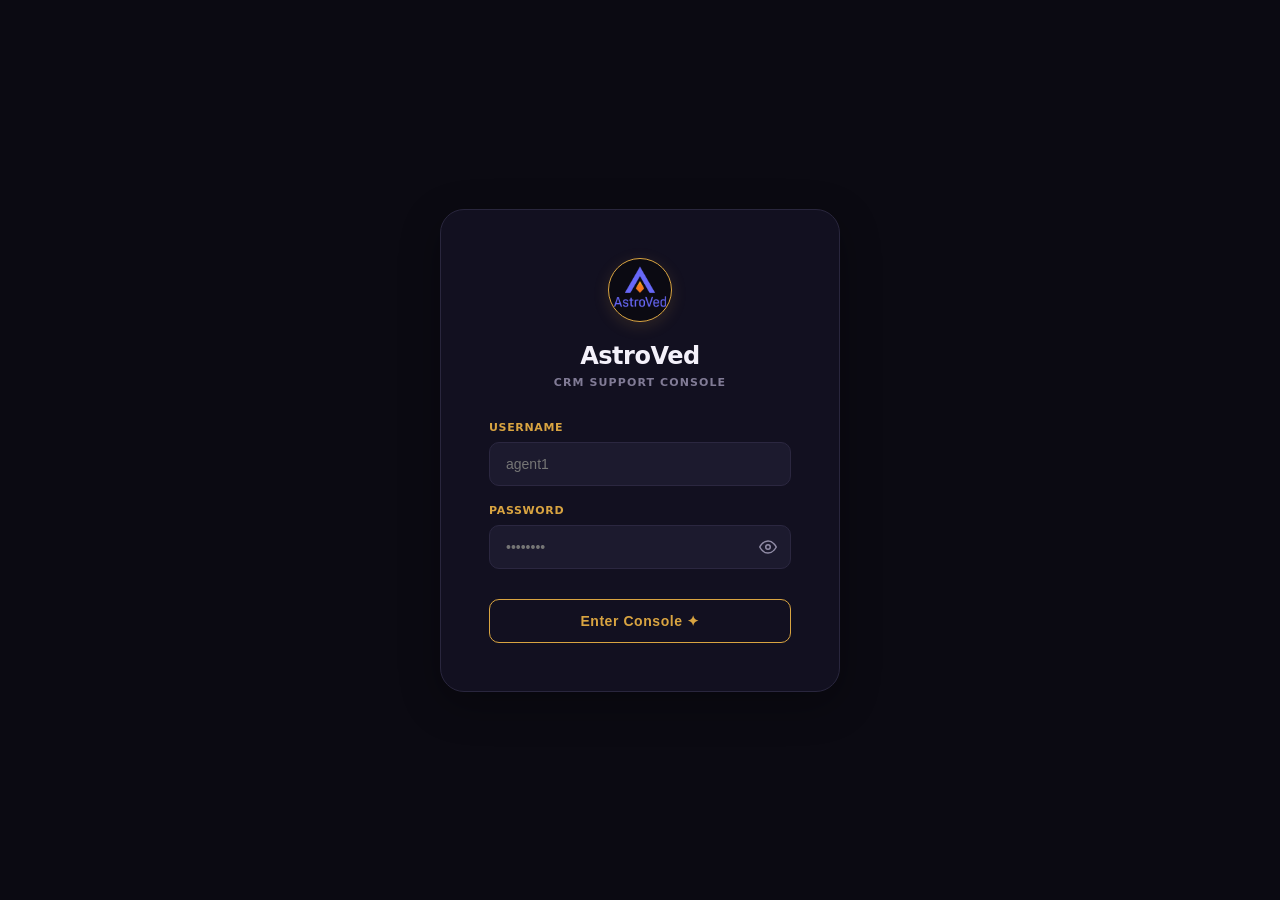
==== commit 74cf24d6: "formatted statics" ====
--- a/templates/agent_dashboard.html
+++ b/templates/agent_dashboard.html
@@ -1,174 +1,311 @@
 <!DOCTYPE html>
 <html lang="en">
+
 <head>
-<meta charset="UTF-8"/>
-<meta name="viewport" content="width=device-width,initial-scale=1.0"/>
-<title>AstroVed · CRM Console</title>
-<link href="https://fonts.googleapis.com/css2?family=Space+Grotesk:wght@300;400;500;600;700&family=Cinzel:wght@500;700&family=JetBrains+Mono:wght@400;500;600&display=swap" rel="stylesheet"/>
-<link rel="stylesheet" href="/static/css/agent_dashboard.css">
+  <meta charset="UTF-8" />
+  <meta name="viewport" content="width=device-width,initial-scale=1.0" />
+  <title>AstroVed · CRM Console</title>
+  <link
+    href="https://fonts.googleapis.com/css2?family=Space+Grotesk:wght@300;400;500;600;700&family=Cinzel:wght@500;700&family=JetBrains+Mono:wght@400;500;600&display=swap"
+    rel="stylesheet" />
+  <link rel="stylesheet" href="/static/css/agent_dashboard.css">
 </head>
+
 <body>
-<div class="aurora"><div class="ab"></div><div class="ab"></div><div class="ab"></div><div class="ab"></div></div>
-<div class="grd"></div>
-<div id="cg"></div>
-
-<!-- LOGIN -->
-<div id="ls">
-  <div class="lcard">
-    <div class="lorb"><img id="login-logo" alt="AstroVed"/></div>
-    <div class="ltitle">AstroVed</div>
-    <div class="lsub">CRM SUPPORT CONSOLE</div>
-    <div class="lg"><label>Username</label><input id="lu" type="text" placeholder="agent1" autocomplete="username"/></div>
-    <div class="lg"><label>Password</label><input id="lp" type="password" placeholder="••••••••" autocomplete="current-password"/></div>
-    <button class="lbtn" onclick="doLogin()">Enter Console ✦</button>
-    <div class="lerr" id="le">Invalid credentials — please try again</div>
+  <div class="aurora">
+    <div class="ab"></div>
+    <div class="ab"></div>
+    <div class="ab"></div>
+    <div class="ab"></div>
   </div>
-</div>
-
-<!-- APP -->
-<div id="app">
-  <nav id="nav">
-    <img class="nlogo" id="nav-logo" alt="AstroVed"/>
-    <div class="nbrand">AstroVed <em>Support Console</em></div>
-    <div class="nsep"></div>
-    <div class="npill" id="npill">Agent</div>
-    <button class="nbtn ana" id="anabtn" onclick="toggleAna()">
-      <svg width="12" height="12" viewBox="0 0 24 24" fill="currentColor"><path d="M3 13h2v7H3v-7zm4-6h2v13H7V7zm4 3h2v10h-2V10zm4-7h2v17h-2V3zm4 4h2v13h-2V7z"/></svg>
-      Analytics
-    </button>
-    <button class="nbtn lo" onclick="doLogout()">
-      <svg width="11" height="11" viewBox="0 0 24 24" fill="currentColor"><path d="M17 7l-1.41 1.41L18.17 11H8v2h10.17l-2.58 2.58L17 17l5-5-5-5zm-5 12H5V5h7V3H5c-1.1 0-2 .9-2 2v14c0 1.1.9 2 2 2h7v-2z"/></svg>
-      Log out
-    </button>
-  </nav>
-  <div id="body">
-    <!-- SIDEBAR -->
-    <div id="sb">
-      <div class="sb-top">
-        <div class="sb-head"><h3>⚡ LIVE QUEUE</h3><span class="qbadge" id="qbadge">0</span></div>
-        <div class="sb-search">
-          <svg viewBox="0 0 24 24"><path d="M15.5 14h-.79l-.28-.27A6.471 6.471 0 0 0 16 9.5 6.5 6.5 0 1 0 9.5 16c1.61 0 3.09-.59 4.23-1.57l.27.28v.79l5 4.99L20.49 19l-4.99-5zm-6 0C7.01 14 5 11.99 5 9.5S7.01 5 9.5 5 14 7.01 14 9.5 11.99 14 9.5 14z"/></svg>
-          <input id="srch" placeholder="Search users…" oninput="filterCards()"/>
-        </div>
-        <div class="sb-tabs">
-          <button class="sb-tab on" onclick="setTab('all',this)">All</button>
-          <button class="sb-tab" onclick="setTab('waiting',this)">Waiting</button>
-          <button class="sb-tab" onclick="setTab('with_agent',this)">Active</button>
-          <button class="sb-tab" onclick="setTab('closed',this)">History</button>
-        </div>
-      </div>
-      <div class="sb-stats">
-        <div class="ss-card"><div class="ss-val" id="ss-w">0</div><div class="ss-lbl">Waiting</div></div>
-        <div class="ss-card"><div class="ss-val" id="ss-a">0</div><div class="ss-lbl">With Agent</div></div>
-      </div>
-      <div id="sl"><div class="sb-empty"><div>⚡</div><p>No active chats</p></div></div>
-    </div>
-
-    <!-- CHAT PANEL -->
-    <div id="cp">
-      <div id="cp-empty" class="cp-empty" style="display:flex;flex:1">
-        <div class="icon">✦</div>
-        <p>Select a conversation from the queue</p>
-      </div>
-      <div id="cp-chat" style="display:none;flex-direction:column;flex:1;height:100%">
-        <div id="ch">
-          <div class="ch-av" id="ch-av">?</div>
-          <div class="ch-info">
-            <h3 id="ch-name">—</h3>
-            <p id="ch-sub">—</p>
-            <div class="ch-tags" id="ch-tags"></div>
-          </div>
-          <button class="hbtn claim" onclick="claimSess()">Claim Chat</button>
-          <button class="hbtn end" onclick="closeSess()">End &amp; Return to Bot</button>
-        </div>
-        <div id="cb"></div>
-        <div id="rb">
-          <input id="ri" placeholder="Type your reply…" onkeydown="if(event.key==='Enter')sendReply()"/>
-          <button id="rs" onclick="sendReply()"><svg viewBox="0 0 24 24"><path d="M2.01 21L23 12 2.01 3 2 10l15 2-15 2z"/></svg></button>
-        </div>
-      </div>
-    </div>
-
-    <!-- RIGHT PANEL -->
-    <div id="rp">
-      <div class="rp-tabs">
-        <button class="rp-tab on" onclick="rpTab('user',this)">User</button>
-        <button class="rp-tab" onclick="rpTab('activity',this)">Activity</button>
-        <button class="rp-tab" onclick="rpTab('quick',this)">Quick</button>
-      </div>
-      <div class="rp-body" id="rp-user">
-        <div class="ucard"><div style="text-align:center;padding:30px 0;color:var(--muted);font-size:12px"><div style="font-size:34px;opacity:.14;color:var(--cyan);margin-bottom:10px">◈</div>Select a chat to see user details</div></div>
-      </div>
-      <div class="rp-body" id="rp-activity" style="display:none"><div class="a-empty">Select a chat to see activity</div></div>
-      <div class="rp-body" id="rp-quick" style="display:none">
-        <div class="qr-section">
-          <div class="qr-label">Quick Replies</div>
-          <div class="qr-chips">
-            <button class="qr-chip" onclick="useQR(this)">Thank you for reaching out! How can I assist you today?</button>
-            <button class="qr-chip" onclick="useQR(this)">I'm checking your account details now, please hold on.</button>
-            <button class="qr-chip" onclick="useQR(this)">Your request has been noted. Our team will follow up shortly.</button>
-            <button class="qr-chip" onclick="useQR(this)">Could you please provide your registered email address?</button>
-            <button class="qr-chip" onclick="useQR(this)">I understand your concern. Let me escalate this for you.</button>
-            <button class="qr-chip" onclick="useQR(this)">Is there anything else I can help you with today?</button>
-            <button class="qr-chip" onclick="useQR(this)">Your issue has been resolved. Have a wonderful day! ✨</button>
-          </div>
-        </div>
-      </div>
-    </div>
-
-    <!-- ANALYTICS OVERLAY -->
-    <div id="ap">
-      <div class="aw">
-        <div class="ana-hdr">
-          <div>
-            <div class="at">✦ Command Analytics</div>
-            <div class="at-sub" id="ats">Initializing data stream…</div>
-          </div>
-          <div class="hdr-actions">
-            <div class="live-pill"><div class="ldot"></div>LIVE</div>
-            <button class="icon-btn" onclick="loadAna()">
-              <svg width="12" height="12" viewBox="0 0 24 24" fill="currentColor"><path d="M17.65 6.35C16.2 4.9 14.21 4 12 4c-4.42 0-7.99 3.58-7.99 8s3.57 8 7.99 8c3.73 0 6.84-2.55 7.73-6h-2.08c-.82 2.33-3.04 4-5.65 4-3.31 0-6-2.69-6-6s2.69-6 6-6c1.66 0 3.14.69 4.22 1.78L13 11h7V4l-2.35 2.35z"/></svg>
-              Refresh
-            </button>
-          </div>
-        </div>
-
-        <!-- KPI CARDS -->
-        <div class="sg">
-          <div class="scard c1"><div class="cb"></div><div class="shimmer"></div><div class="ico">💬</div><div class="sv" id="st">—</div><div class="sl2">Total Sessions</div></div>
-          <div class="scard c2"><div class="cb"></div><div class="shimmer"></div><div class="ico">✅</div><div class="sv" id="sc2">—</div><div class="sl2">Resolved</div></div>
-          <div class="scard c3"><div class="cb"></div><div class="shimmer"></div><div class="ico">⏳</div><div class="sv" id="sw">—</div><div class="sl2">Waiting</div></div>
-          <div class="scard c4"><div class="cb"></div><div class="shimmer"></div><div class="ico">🤝</div><div class="sv" id="sa">—</div><div class="sl2">With Agent</div></div>
-        </div>
-
-        <!-- CHARTS -->
-        <div class="cg">
-          <div class="cc"><h4>Top Issue Types</h4><div id="ibars"><div class="ld"><div class="sp"></div>Loading…</div></div></div>
-          <div class="cc"><h4>Status Mix</h4>
-            <div class="dw">
-              <svg class="ds" viewBox="0 0 42 42" id="donut"><circle cx="21" cy="21" r="15.9" fill="transparent" stroke="rgba(0,245,255,.05)" stroke-width="6"/></svg>
-              <div class="dl" id="dleg"></div>
-            </div>
-          </div>
-        </div>
-
-        <!-- TABLE -->
-        <div class="utc">
-          <h4>Recent Users</h4>
-          <div class="tbl-w">
-            <table>
-              <thead><tr><th>Name</th><th>Email</th><th>Phone</th><th>Status</th><th>Issue</th><th>Date</th></tr></thead>
-              <tbody id="utb"><tr><td colspan="6"><div class="ld"><div class="sp"></div>Loading…</div></td></tr></tbody>
-            </table>
-          </div>
-        </div>
-      </div>
+  <div class="grd"></div>
+
+  <!-- LOGIN -->
+  <div id="ls">
+    <div class="lcard">
+      <div class="lorb"><img id="login-logo" alt="AstroVed" /></div>
+      <div class="ltitle">AstroVed</div>
+      <div class="lsub">CRM SUPPORT CONSOLE</div>
+      <div class="lg"><label>Username</label><input id="lu" type="text" placeholder="agent1" autocomplete="username" />
+      </div>
+      <div class="lg">
+        <label>Password</label>
+        <div class="pass-wrap">
+          <input id="lp" type="password" placeholder="••••••••" autocomplete="current-password" />
+          <button type="button" class="toggle-pass-btn" id="togglePassBtn" onclick="togglePasswordVisibility()"
+            aria-label="Toggle password visibility" title="Toggle password visibility">
+            <svg id="eyeIcon" width="18" height="18" viewBox="0 0 24 24" fill="none" stroke="currentColor"
+              stroke-width="2" stroke-linecap="round" stroke-linejoin="round">
+              <path d="M1 12s4-8 11-8 11 8 11 8-4 8-11 8-11-8-11-8z"></path>
+              <circle cx="12" cy="12" r="3"></circle>
+            </svg>
+            <svg id="eyeOffIcon" width="18" height="18" viewBox="0 0 24 24" fill="none" stroke="currentColor"
+              stroke-width="2" stroke-linecap="round" stroke-linejoin="round" style="display:none;">
+              <path
+                d="M17.94 17.94A10.07 10.07 0 0 1 12 20c-7 0-11-8-11-8a18.45 18.45 0 0 1 5.06-5.94M9.9 4.24A9.12 9.12 0 0 1 12 4c7 0 11 8 11 8a18.5 18.5 0 0 1-2.16 3.19m-6.72-1.07a3 3 0 1 1-4.24-4.24">
+              </path>
+              <line x1="1" y1="1" x2="23" y2="23"></line>
+            </svg>
+          </button>
+        </div>
+      </div>
+      <button class="lbtn" onclick="doLogin()">Enter Console ✦</button>
+      <div class="lerr" id="le">Invalid credentials — please try again</div>
     </div>
   </div>
-</div>
-
-<div id="toast"></div>
-
-<script src="/static/js/agent_dashboard.js"></script>
+
+  <!-- APP -->
+  <div id="app">
+    <nav id="nav">
+      <img class="nlogo" id="nav-logo" alt="AstroVed" />
+      <div class="nbrand">AstroVed <em>Support Console</em></div>
+      <div class="nsep"></div>
+      <div class="npill" id="npill">Agent</div>
+      <button class="nbtn ana" id="anabtn" onclick="toggleAna()">
+        <svg width="12" height="12" viewBox="0 0 24 24" fill="currentColor">
+          <path d="M3 13h2v7H3v-7zm4-6h2v13H7V7zm4 3h2v10h-2V10zm4-7h2v17h-2V3zm4 4h2v13h-2V7z" />
+        </svg>
+        Analytics
+      </button>
+      <button class="nbtn lo" onclick="doLogout()">
+        <svg width="11" height="11" viewBox="0 0 24 24" fill="currentColor">
+          <path
+            d="M17 7l-1.41 1.41L18.17 11H8v2h10.17l-2.58 2.58L17 17l5-5-5-5zm-5 12H5V5h7V3H5c-1.1 0-2 .9-2 2v14c0 1.1.9 2 2 2h7v-2z" />
+        </svg>
+        Log out
+      </button>
+    </nav>
+    <div id="body">
+      <!-- SIDEBAR -->
+      <div id="sb">
+        <div class="sb-top">
+          <div class="sb-head">
+            <h3>⚡ LIVE QUEUE</h3><span class="qbadge" id="qbadge">0</span>
+          </div>
+          <div class="sb-search">
+            <svg viewBox="0 0 24 24">
+              <path
+                d="M15.5 14h-.79l-.28-.27A6.471 6.471 0 0 0 16 9.5 6.5 6.5 0 1 0 9.5 16c1.61 0 3.09-.59 4.23-1.57l.27.28v.79l5 4.99L20.49 19l-4.99-5zm-6 0C7.01 14 5 11.99 5 9.5S7.01 5 9.5 5 14 7.01 14 9.5 11.99 14 9.5 14z" />
+            </svg>
+            <input id="srch" placeholder="Search users…" oninput="filterCards()" />
+          </div>
+          <div class="sb-tabs">
+            <button class="sb-tab on" onclick="setTab('all',this)">All</button>
+            <button class="sb-tab" onclick="setTab('waiting',this)">Waiting</button>
+            <button class="sb-tab" onclick="setTab('with_agent',this)">Active</button>
+            <button class="sb-tab" onclick="setTab('closed',this)">History</button>
+          </div>
+        </div>
+        <div class="sb-stats">
+          <div class="ss-card">
+            <div class="ss-val" id="ss-w">0</div>
+            <div class="ss-lbl">Waiting</div>
+          </div>
+          <div class="ss-card">
+            <div class="ss-val" id="ss-a">0</div>
+            <div class="ss-lbl">With Agent</div>
+          </div>
+        </div>
+        <div id="sl">
+          <div class="sb-empty">
+            <div>⚡</div>
+            <p>No active chats</p>
+          </div>
+        </div>
+      </div>
+
+      <!-- CHAT PANEL -->
+      <div id="cp">
+        <div id="cp-empty" class="cp-empty" style="display:flex;flex:1">
+          <div class="icon">✦</div>
+          <p>Select a conversation from the queue</p>
+        </div>
+        <div id="cp-chat" style="display:none;flex-direction:column;flex:1;height:100%">
+          <div id="ch">
+            <button class="hbtn back-btn" onclick="backToEmptyChat()" aria-label="Back to session list" title="Back">
+              <svg width="16" height="16" viewBox="0 0 24 24" fill="currentColor">
+                <path d="M20 11H7.83l5.59-5.59L12 4l-8 8 8 8 1.41-1.41L7.83 13H20v-2z" />
+              </svg>
+            </button>
+            <div class="ch-av" id="ch-av">?</div>
+            <div class="ch-info">
+              <h3 id="ch-name">—</h3>
+              <p id="ch-sub">—</p>
+              <div class="ch-tags" id="ch-tags"></div>
+            </div>
+            <button class="hbtn claim" onclick="claimSess()">Claim Chat</button>
+            <button class="hbtn end" onclick="closeSess()">End &amp; Return to Bot</button>
+          </div>
+          <div id="cb"></div>
+          <div id="rb">
+            <input id="ri" placeholder="Type your reply…" onkeydown="if(event.key==='Enter')sendReply()" />
+            <button id="rs" onclick="sendReply()"><svg viewBox="0 0 24 24">
+                <path d="M2.01 21L23 12 2.01 3 2 10l15 2-15 2z" />
+              </svg></button>
+          </div>
+        </div>
+      </div>
+
+      <!-- RIGHT PANEL -->
+      <div id="rp">
+        <div class="rp-tabs">
+          <button class="rp-tab on" onclick="rpTab('user',this)">User</button>
+          <button class="rp-tab" onclick="rpTab('activity',this)">Activity</button>
+          <button class="rp-tab" onclick="rpTab('quick',this)">Quick</button>
+        </div>
+        <div class="rp-body" id="rp-user">
+          <div class="ucard">
+            <div style="text-align:center;padding:30px 0;color:var(--muted);font-size:12px">
+              <div style="font-size:34px;opacity:.14;color:var(--indigo);margin-bottom:10px">◈</div>Select a chat to see
+              user details
+            </div>
+          </div>
+        </div>
+        <div class="rp-body" id="rp-activity" style="display:none">
+          <div class="a-empty">Select a chat to see activity</div>
+        </div>
+        <div class="rp-body" id="rp-quick" style="display:none">
+          <div class="qr-section">
+            <div class="qr-label">Quick Replies</div>
+            <div class="qr-chips">
+              <button class="qr-chip" onclick="useQR(this)">Thank you for reaching out! How can I assist you
+                today?</button>
+              <button class="qr-chip" onclick="useQR(this)">I'm checking your account details now, please hold
+                on.</button>
+              <button class="qr-chip" onclick="useQR(this)">Your request has been noted. Our team will follow up
+                shortly.</button>
+              <button class="qr-chip" onclick="useQR(this)">Could you please provide your registered email
+                address?</button>
+              <button class="qr-chip" onclick="useQR(this)">I understand your concern. Let me escalate this for
+                you.</button>
+              <button class="qr-chip" onclick="useQR(this)">Is there anything else I can help you with today?</button>
+              <button class="qr-chip" onclick="useQR(this)">Your issue has been resolved. Have a wonderful day!
+                ✨</button>
+            </div>
+          </div>
+        </div>
+      </div>
+
+      <!-- ANALYTICS OVERLAY -->
+      <div id="ap">
+        <div class="aw">
+          <div class="ana-hdr">
+            <div style="display: flex; align-items: center; gap: 16px;">
+              <button class="hbtn back-btn" onclick="toggleAna()"
+                style="padding: 6px 12px; border-radius: 6px; background: rgba(255,255,255,0.05); border: 1px solid var(--border); color: var(--text); display: flex; align-items: center; gap: 6px; cursor: pointer; transition: background 0.2s;"
+                onmouseover="this.style.background='rgba(255,255,255,0.1)'"
+                onmouseout="this.style.background='rgba(255,255,255,0.05)'">
+                <svg width="14" height="14" viewBox="0 0 24 24" fill="currentColor">
+                  <path d="M20 11H7.83l5.59-5.59L12 4l-8 8 8 8 1.41-1.41L7.83 13H20v-2z" />
+                </svg> Back
+              </button>
+              <div>
+                <div class="at">✦ Command Analytics</div>
+                <div class="at-sub" id="ats">Initializing data stream…</div>
+              </div>
+            </div>
+            <div class="hdr-actions">
+              <div class="live-pill">
+                <div class="ldot"></div>LIVE
+              </div>
+              <button class="icon-btn" onclick="loadAna()">
+                <svg width="12" height="12" viewBox="0 0 24 24" fill="currentColor">
+                  <path
+                    d="M17.65 6.35C16.2 4.9 14.21 4 12 4c-4.42 0-7.99 3.58-7.99 8s3.57 8 7.99 8c3.73 0 6.84-2.55 7.73-6h-2.08c-.82 2.33-3.04 4-5.65 4-3.31 0-6-2.69-6-6s2.69-6 6-6c1.66 0 3.14.69 4.22 1.78L13 11h7V4l-2.35 2.35z" />
+                </svg>
+                Refresh
+              </button>
+            </div>
+          </div>
+
+          <!-- KPI CARDS -->
+          <div class="sg">
+            <div class="scard c1">
+              <div class="cb"></div>
+              <div class="shimmer"></div>
+              <div class="ico">💬</div>
+              <div class="sv" id="st">—</div>
+              <div class="sl2">Total Sessions</div>
+            </div>
+            <div class="scard c2">
+              <div class="cb"></div>
+              <div class="shimmer"></div>
+              <div class="ico">✅</div>
+              <div class="sv" id="sc2">—</div>
+              <div class="sl2">Resolved</div>
+            </div>
+            <div class="scard c3">
+              <div class="cb"></div>
+              <div class="shimmer"></div>
+              <div class="ico">⏳</div>
+              <div class="sv" id="sw">—</div>
+              <div class="sl2">Waiting</div>
+            </div>
+            <div class="scard c4">
+              <div class="cb"></div>
+              <div class="shimmer"></div>
+              <div class="ico">🤝</div>
+              <div class="sv" id="sa">—</div>
+              <div class="sl2">With Agent</div>
+            </div>
+          </div>
+
+          <!-- CHARTS -->
+          <div class="cg">
+            <div class="cc">
+              <h4>Top Issue Types</h4>
+              <div id="ibars">
+                <div class="ld">
+                  <div class="sp"></div>Loading…
+                </div>
+              </div>
+            </div>
+            <div class="cc">
+              <h4>Status Mix</h4>
+              <div class="dw">
+                <svg class="ds" viewBox="0 0 42 42" id="donut">
+                  <circle cx="21" cy="21" r="15.9" fill="transparent" stroke="rgba(0,245,255,.05)" stroke-width="6" />
+                </svg>
+                <div class="dl" id="dleg"></div>
+              </div>
+            </div>
+          </div>
+
+          <!-- TABLE -->
+          <div class="utc">
+            <h4>Recent Users</h4>
+            <div class="tbl-w">
+              <table>
+                <thead>
+                  <tr>
+                    <th>Name</th>
+                    <th>Email</th>
+                    <th>Phone</th>
+                    <th>Status</th>
+                    <th>Issue</th>
+                    <th>Date</th>
+                  </tr>
+                </thead>
+                <tbody id="utb">
+                  <tr>
+                    <td colspan="6">
+                      <div class="ld">
+                        <div class="sp"></div>Loading…
+                      </div>
+                    </td>
+                  </tr>
+                </tbody>
+              </table>
+            </div>
+          </div>
+        </div>
+      </div>
+    </div>
+  </div>
+
+  <div id="toast"></div>
+
+  <script src="/static/js/agent_dashboard.js"></script>
 </body>
+
 </html>
--- a/static/css/agent_dashboard.css
+++ b/static/css/agent_dashboard.css
@@ -1,282 +1,1698 @@
-
-*,*::before,*::after{box-sizing:border-box;margin:0;padding:0}
-:root{
-  --bg:#070814;--bg2:#0D1022;--bg3:#111827;
-  --cyan:#00F5FF;--purple:#8B5CF6;--pink:#FF00C8;
-  --green:#22C55E;--yellow:#FACC15;--red:#EF4444;
-  --gold:#C9A84C;--gl:#E8C97A;
-  --text:#F0EEF8;--muted:rgba(240,238,248,.55);--faint:rgba(240,238,248,.14);
-  --glass:rgba(255,255,255,.04);--glass2:rgba(255,255,255,.07);
-  --gb:rgba(255,255,255,.08);
-  --gc:0 0 20px rgba(0,245,255,.5),0 0 48px rgba(0,245,255,.2);
-  --gp:0 0 20px rgba(139,92,246,.5),0 0 48px rgba(139,92,246,.2);
-  --gk:0 0 20px rgba(255,0,200,.5),0 0 48px rgba(255,0,200,.2);
-  --gg2:0 0 20px rgba(34,197,94,.5),0 0 48px rgba(34,197,94,.2);
-  --fh:'Cinzel',serif;--fb:'Space Grotesk',sans-serif;--fm:'JetBrains Mono',monospace;
-  --tr:all .22s cubic-bezier(.4,0,.2,1);--r:16px;
-}
-html,body{height:100%}
-body{font-family:var(--fb);background:var(--bg);color:var(--text);overflow:hidden;display:flex;flex-direction:column;position:relative}
-
-/* AURORA */
-.aurora{position:fixed;inset:0;z-index:0;pointer-events:none;overflow:hidden}
-.ab{position:absolute;border-radius:50%;filter:blur(90px);animation:afl 20s ease-in-out infinite}
-.ab:nth-child(1){width:700px;height:700px;background:radial-gradient(circle,rgba(0,245,255,.12) 0%,transparent 70%);top:-250px;left:-150px;opacity:.8}
-.ab:nth-child(2){width:600px;height:600px;background:radial-gradient(circle,rgba(139,92,246,.15) 0%,transparent 70%);top:-200px;right:-120px;animation-delay:-7s;opacity:.8}
-.ab:nth-child(3){width:500px;height:500px;background:radial-gradient(circle,rgba(255,0,200,.1) 0%,transparent 70%);bottom:-180px;left:35%;animation-delay:-14s;opacity:.6}
-.ab:nth-child(4){width:400px;height:400px;background:radial-gradient(circle,rgba(201,168,76,.1) 0%,transparent 70%);bottom:-120px;right:-80px;animation-delay:-10s;opacity:.6}
-@keyframes afl{0%,100%{transform:translate(0,0) scale(1)}25%{transform:translate(35px,25px) scale(1.06)}50%{transform:translate(-25px,45px) scale(.96)}75%{transform:translate(45px,-25px) scale(1.04)}}
-
-/* GRID */
-.grd{position:fixed;inset:0;z-index:0;pointer-events:none;background-image:linear-gradient(rgba(0,245,255,.018) 1px,transparent 1px),linear-gradient(90deg,rgba(0,245,255,.018) 1px,transparent 1px);background-size:64px 64px}
-
-/* CURSOR */
-#cg{position:fixed;width:320px;height:320px;border-radius:50%;background:radial-gradient(circle,rgba(0,245,255,.07) 0%,transparent 70%);pointer-events:none;z-index:9999;transform:translate(-50%,-50%);mix-blend-mode:screen;transition:left .06s,top .06s}
-.cdot{position:fixed;border-radius:50%;background:var(--cyan);pointer-events:none;z-index:9998;transform:translate(-50%,-50%);box-shadow:0 0 10px var(--cyan),0 0 20px rgba(0,245,255,.4)}
-
-::-webkit-scrollbar{width:4px;height:4px}
-::-webkit-scrollbar-track{background:transparent}
-::-webkit-scrollbar-thumb{background:rgba(0,245,255,.25);border-radius:4px}
-::-webkit-scrollbar-thumb:hover{background:rgba(0,245,255,.5)}
+*,
+*::before,
+*::after {
+  box-sizing: border-box;
+  margin: 0;
+  padding: 0
+}
+
+:root {
+  --bg: #0B0A12;
+  --header-bg: #11101D;
+  --panel-bg: #121020;
+  --main-bg: #0F0E19;
+  --card-bg: #1B1930;
+  --input-bg: #1C1A2E;
+  --hover-bg: #24203D;
+  --active-bg: #211D3A;
+
+  --border: #29263D;
+  --border2: #332F49;
+  --border-active: #5B4BC4;
+
+  --gold: #D9A441;
+  --gold-bright: #F0C75E;
+  --gold-soft: #C8A85A;
+
+  --purple: #7C5CFF;
+  --purple-secondary: #6D4FE8;
+  --purple-soft: #9A82FF;
+
+  --text: #F4F1FA;
+  --muted: #918CA6;
+
+  --waiting: #F2B84B;
+  --active: #22C55E;
+  --resolved: #34D399;
+  --error: #EF6A6A;
+
+  --font-main: 'Inter', system-ui, -apple-system, BlinkMacSystemFont, "Segoe UI", sans-serif;
+  --tr: all .15s ease;
+}
+
+html,
+body {
+  height: 100%
+}
+
+body {
+  font-family: var(--font-main);
+  background: var(--bg);
+  color: var(--text);
+  overflow: hidden;
+  display: flex;
+  flex-direction: column;
+  position: relative
+}
+
+::-webkit-scrollbar {
+  width: 6px;
+  height: 6px
+}
+
+::-webkit-scrollbar-track {
+  background: var(--main-bg)
+}
+
+::-webkit-scrollbar-thumb {
+  background: #343047;
+  border-radius: 3px
+}
+
+::-webkit-scrollbar-thumb:hover {
+  background: #4A4361
+}
+
+/* AURORA — subtle, no neon */
+.aurora {
+  position: fixed;
+  inset: 0;
+  z-index: 0;
+  pointer-events: none;
+  overflow: hidden
+}
+
+.ab {
+  position: absolute;
+  border-radius: 50%;
+  filter: blur(120px)
+}
+
+.ab:nth-child(1) {
+  width: 600px;
+  height: 600px;
+  background: radial-gradient(circle, rgba(99, 102, 241, .08) 0%, transparent 70%);
+  top: -200px;
+  left: -100px
+}
+
+.ab:nth-child(2) {
+  width: 500px;
+  height: 500px;
+  background: radial-gradient(circle, rgba(108, 92, 231, .07) 0%, transparent 70%);
+  top: -150px;
+  right: -100px
+}
+
+.ab:nth-child(3) {
+  width: 400px;
+  height: 400px;
+  background: radial-gradient(circle, rgba(201, 168, 76, .05) 0%, transparent 70%);
+  bottom: -150px;
+  left: 40%
+}
+
+.ab:nth-child(4) {
+  width: 350px;
+  height: 350px;
+  background: radial-gradient(circle, rgba(34, 197, 94, .05) 0%, transparent 70%);
+  bottom: -100px;
+  right: -50px
+}
+
+/* GRID — subtle */
+.grd {
+  position: fixed;
+  inset: 0;
+  z-index: 0;
+  pointer-events: none;
+  background-image: linear-gradient(rgba(255, 255, 255, .015) 1px, transparent 1px), linear-gradient(90deg, rgba(255, 255, 255, .015) 1px, transparent 1px);
+  background-size: 64px 64px
+}
+
+/* Removed cursor glow — no #cg or .cdot styles needed */
 
 /* LOGIN */
-#ls{position:fixed;inset:0;z-index:200;display:flex;align-items:center;justify-content:center;background:var(--bg)}
-.lcard{position:relative;background:rgba(0,245,255,.025);backdrop-filter:blur(40px);border:1px solid rgba(0,245,255,.18);border-radius:26px;padding:50px 46px;width:410px;overflow:hidden;box-shadow:0 0 80px rgba(0,245,255,.08),0 50px 100px rgba(0,0,0,.75);animation:lIn .6s cubic-bezier(.34,1.56,.64,1)}
-@keyframes lIn{from{opacity:0;transform:translateY(36px) scale(.95)}to{opacity:1;transform:none}}
-.lcard::before{content:'';position:absolute;inset:0;background:linear-gradient(135deg,rgba(0,245,255,.05) 0%,rgba(139,92,246,.05) 50%,rgba(255,0,200,.03) 100%);pointer-events:none}
-.lcard::after{content:'';position:absolute;top:-100%;left:-100%;width:300%;height:300%;background:conic-gradient(from 0deg,transparent 0%,rgba(0,245,255,.04) 15%,transparent 30%,rgba(139,92,246,.04) 50%,transparent 65%,rgba(255,0,200,.03) 80%,transparent 100%);animation:rot 10s linear infinite;pointer-events:none}
-@keyframes rot{to{transform:rotate(360deg)}}
-.lorb{width:76px;height:76px;border-radius:50%;margin:0 auto 22px;display:flex;align-items:center;justify-content:center;border:2px solid rgba(0,245,255,.4);box-shadow:var(--gc);animation:brth 3s ease-in-out infinite;overflow:hidden;position:relative;z-index:1}
-.lorb img{width:100%;height:100%;object-fit:cover;border-radius:50%}
-@keyframes brth{0%,100%{box-shadow:var(--gc)}50%{box-shadow:0 0 40px rgba(0,245,255,.8),0 0 80px rgba(0,245,255,.4)}}
-.ltitle{font-family:var(--fh);font-size:21px;color:var(--cyan);text-align:center;letter-spacing:.12em;text-shadow:0 0 20px rgba(0,245,255,.5);position:relative;z-index:1;margin-bottom:4px}
-.lsub{font-size:10px;color:var(--muted);text-align:center;letter-spacing:.16em;margin-bottom:34px;position:relative;z-index:1;font-family:var(--fm)}
-.lg{margin-bottom:16px;position:relative;z-index:1}
-.lg label{display:block;font-size:9px;font-weight:700;color:var(--cyan);letter-spacing:.15em;text-transform:uppercase;margin-bottom:6px;text-shadow:0 0 10px rgba(0,245,255,.4);font-family:var(--fm)}
-.lg input{width:100%;background:rgba(0,245,255,.04);border:1px solid rgba(0,245,255,.18);border-radius:11px;padding:12px 16px;color:var(--text);font-family:var(--fb);font-size:13px;outline:none;transition:var(--tr)}
-.lg input:focus{border-color:var(--cyan);background:rgba(0,245,255,.08);box-shadow:0 0 0 3px rgba(0,245,255,.1),var(--gc)}
-.lbtn{width:100%;padding:14px;background:linear-gradient(135deg,rgba(0,245,255,.12),rgba(139,92,246,.18));border:1px solid rgba(0,245,255,.4);border-radius:11px;color:var(--cyan);font-family:var(--fh);font-size:12px;font-weight:700;letter-spacing:.1em;cursor:pointer;margin-top:8px;transition:var(--tr);position:relative;z-index:1;overflow:hidden;text-shadow:0 0 10px rgba(0,245,255,.5)}
-.lbtn:hover{transform:translateY(-2px);box-shadow:var(--gc);color:#fff}
-.lerr{color:var(--red);font-size:11px;text-align:center;margin-top:10px;display:none;position:relative;z-index:1;font-family:var(--fm)}
+#ls {
+  position: fixed;
+  inset: 0;
+  z-index: 200;
+  display: flex;
+  align-items: center;
+  justify-content: center;
+  background: var(--bg)
+}
+
+.lcard {
+  position: relative;
+  background: var(--panel-bg);
+  border: 1px solid var(--border);
+  border-radius: 24px;
+  padding: 48px;
+  width: 400px;
+  overflow: hidden;
+  box-shadow: 0 12px 40px rgba(0, 0, 0, 0.3);
+  animation: lIn .4s cubic-bezier(.34, 1.56, .64, 1)
+}
+
+@keyframes lIn {
+  from {
+    opacity: 0;
+    transform: translateY(16px)
+  }
+
+  to {
+    opacity: 1;
+    transform: none
+  }
+}
+
+.lorb {
+  width: 64px;
+  height: 64px;
+  border-radius: 50%;
+  margin: 0 auto 20px;
+  display: flex;
+  align-items: center;
+  justify-content: center;
+  border: 1.5px solid var(--gold);
+  box-shadow: 0 4px 16px rgba(217, 164, 65, .15);
+  overflow: hidden;
+  position: relative;
+  z-index: 1;
+  background: var(--bg)
+}
+
+.lorb img {
+  width: 100%;
+  height: 100%;
+  object-fit: cover;
+  border-radius: 50%
+}
+
+.ltitle {
+  font-size: 24px;
+  font-weight: 600;
+  color: var(--text);
+  text-align: center;
+  position: relative;
+  z-index: 1;
+  margin-bottom: 6px;
+  letter-spacing: -0.02em
+}
+
+.lsub {
+  font-size: 11px;
+  color: #817B96;
+  text-align: center;
+  letter-spacing: 0.1em;
+  text-transform: uppercase;
+  margin-bottom: 32px;
+  position: relative;
+  z-index: 1;
+  font-weight: 600
+}
+
+.lg {
+  margin-bottom: 18px;
+  position: relative;
+  z-index: 1
+}
+
+.lg label {
+  display: block;
+  font-size: 11px;
+  font-weight: 600;
+  color: var(--gold);
+  letter-spacing: 0.06em;
+  text-transform: uppercase;
+  margin-bottom: 8px
+}
+
+.lg input {
+  width: 100%;
+  height: 44px;
+  background: var(--input-bg);
+  border: 1px solid #2B2740;
+  border-radius: 10px;
+  padding: 0 16px;
+  color: var(--text);
+  font-size: 14px;
+  outline: none;
+  transition: var(--tr)
+}
+
+.lg input:focus {
+  border-color: var(--purple);
+  background: var(--hover-bg)
+}
+
+.lbtn {
+  width: 100%;
+  height: 44px;
+  background: transparent;
+  border: 1px solid var(--gold);
+  border-radius: 10px;
+  color: var(--gold);
+  font-size: 14px;
+  font-weight: 600;
+  letter-spacing: 0.04em;
+  cursor: pointer;
+  margin-top: 12px;
+  transition: var(--tr);
+  position: relative;
+  z-index: 1
+}
+
+.lbtn:hover {
+  background: rgba(217, 164, 65, 0.1);
+  transform: translateY(-1px);
+  box-shadow: 0 4px 20px rgba(217, 164, 65, 0.15)
+}
+
+.lerr {
+  color: var(--error);
+  font-size: 12px;
+  text-align: center;
+  margin-top: 12px;
+  display: none;
+  position: relative;
+  z-index: 1
+}
+
+/* PASSWORD VISIBILITY TOGGLE */
+.pass-wrap {
+  position: relative;
+  display: flex;
+  align-items: center;
+  width: 100%
+}
+
+.pass-wrap input {
+  padding-right: 42px !important
+}
+
+.toggle-pass-btn {
+  position: absolute;
+  right: 8px;
+  top: 50%;
+  transform: translateY(-50%);
+  background: none;
+  border: none;
+  color: var(--muted);
+  cursor: pointer;
+  padding: 6px;
+  display: flex;
+  align-items: center;
+  justify-content: center;
+  transition: var(--tr);
+  border-radius: 6px;
+  z-index: 2
+}
+
+.toggle-pass-btn:hover {
+  color: var(--text);
+  background: rgba(255, 255, 255, 0.08)
+}
 
 /* APP */
-#app{display:none;height:100vh;flex-direction:column;position:relative;z-index:1}
-#app.on{display:flex}
+#app {
+  display: none;
+  height: 100vh;
+  flex-direction: column;
+  position: relative;
+  z-index: 1
+}
+
+#app.on {
+  display: flex
+}
 
 /* NAV */
-#nav{height:56px;background:rgba(7,8,20,.85);backdrop-filter:blur(32px);border-bottom:1px solid rgba(0,245,255,.08);display:flex;align-items:center;padding:0 20px;gap:14px;flex-shrink:0;z-index:50;position:relative}
-#nav::after{content:'';position:absolute;bottom:0;left:0;right:0;height:1px;background:linear-gradient(90deg,transparent,rgba(0,245,255,.35),rgba(139,92,246,.35),transparent)}
-.nlogo{width:32px;height:32px;border-radius:50%;border:1.5px solid rgba(0,245,255,.45);box-shadow:var(--gc);flex-shrink:0}
-.nbrand{font-family:var(--fh);font-size:13px;color:var(--cyan);letter-spacing:.08em;text-shadow:0 0 16px rgba(0,245,255,.4)}
-.nbrand em{font-style:normal;font-family:var(--fb);font-size:10px;color:var(--muted);margin-left:8px;letter-spacing:.04em}
-.nsep{flex:1}
-.npill{background:rgba(34,197,94,.1);border:1px solid rgba(34,197,94,.28);border-radius:20px;padding:5px 14px;font-size:11px;color:#86efac;display:flex;align-items:center;gap:7px;box-shadow:var(--gg2);font-family:var(--fm)}
-.npill::before{content:'';width:7px;height:7px;background:var(--green);border-radius:50%;animation:blk 2s infinite;box-shadow:0 0 8px var(--green)}
-@keyframes blk{0%,100%{opacity:1}50%{opacity:.2}}
-.nbtn{padding:7px 16px;border-radius:8px;border:1px solid;font-size:11px;font-weight:600;cursor:pointer;letter-spacing:.04em;transition:var(--tr);font-family:var(--fb);display:flex;align-items:center;gap:5px;background:none}
-.nbtn.ana{border-color:rgba(0,245,255,.28);color:var(--cyan)}
-.nbtn.ana:hover,.nbtn.ana.on{box-shadow:var(--gc);border-color:var(--cyan);background:rgba(0,245,255,.06)}
-.nbtn.lo{border-color:rgba(239,68,68,.3);color:#fca5a5}
-.nbtn.lo:hover{background:rgba(239,68,68,.08);box-shadow:0 0 14px rgba(239,68,68,.4);border-color:var(--red)}
+#nav {
+  height: 60px;
+  background: var(--header-bg);
+  border-bottom: 1px solid var(--border);
+  display: flex;
+  align-items: center;
+  padding: 0 24px;
+  gap: 12px;
+  flex-shrink: 0;
+  z-index: 50;
+  position: relative
+}
+
+.nlogo {
+  width: 32px;
+  height: 32px;
+  border-radius: 50%;
+  border: 1.5px solid var(--gold);
+  flex-shrink: 0;
+  object-fit: cover
+}
+
+.nbrand {
+  font-size: 16px;
+  font-weight: 600;
+  color: var(--gold-bright);
+  letter-spacing: 0
+}
+
+.nbrand em {
+  font-style: normal;
+  font-size: 12px;
+  font-weight: 500;
+  color: #A9A5BA;
+  margin-left: 8px;
+  letter-spacing: 0
+}
+
+.nsep {
+  flex: 1
+}
+
+.npill {
+  background: rgba(34, 197, 94, .1);
+  border: 1px solid rgba(34, 197, 94, .3);
+  border-radius: 20px;
+  padding: 6px 14px;
+  font-size: 12px;
+  color: var(--active);
+  display: flex;
+  align-items: center;
+  gap: 8px
+}
+
+.npill::before {
+  content: '';
+  width: 6px;
+  height: 6px;
+  background: var(--active);
+  border-radius: 50%;
+  animation: blk 2s ease-in-out infinite;
+  box-shadow: 0 0 6px rgba(34, 197, 94, 0.8)
+}
+
+.nbtn {
+  padding: 8px 16px;
+  border-radius: 8px;
+  border: 1px solid;
+  font-size: 12px;
+  font-weight: 600;
+  cursor: pointer;
+  transition: var(--tr);
+  display: flex;
+  align-items: center;
+  gap: 6px;
+  background: none
+}
+
+.nbtn.ana {
+  border-color: var(--border);
+  color: var(--gold)
+}
+
+.nbtn.ana:hover,
+.nbtn.ana.on {
+  border-color: var(--gold-bright);
+  color: var(--gold-bright);
+  background: rgba(217, 164, 65, .08)
+}
+
+.nbtn.lo {
+  border-color: var(--border);
+  color: var(--muted)
+}
+
+.nbtn.lo:hover {
+  background: rgba(239, 106, 106, .08);
+  border-color: var(--error);
+  color: var(--error)
+}
 
 /* BODY */
-#body{flex:1;display:flex;overflow:hidden;position:relative}
+#body {
+  flex: 1;
+  display: flex;
+  overflow: hidden;
+  position: relative
+}
 
 /* SIDEBAR */
-#sb{width:296px;border-right:1px solid rgba(0,245,255,.07);background:rgba(7,8,20,.65);backdrop-filter:blur(24px);display:flex;flex-direction:column;flex-shrink:0;overflow:hidden}
-.sb-top{padding:14px 14px 10px;border-bottom:1px solid rgba(0,245,255,.07);flex-shrink:0}
-.sb-head{display:flex;align-items:center;justify-content:space-between;margin-bottom:12px}
-.sb-head h3{font-family:var(--fm);font-size:10px;color:var(--cyan);letter-spacing:.14em;text-shadow:0 0 10px rgba(0,245,255,.4)}
-.qbadge{background:rgba(255,0,200,.13);border:1px solid rgba(255,0,200,.38);border-radius:20px;padding:2px 9px;font-size:10px;color:#ff80e5;font-weight:700;box-shadow:0 0 10px rgba(255,0,200,.3);font-family:var(--fm)}
-.sb-search{position:relative;margin-bottom:8px}
-.sb-search input{width:100%;background:rgba(0,245,255,.04);border:1px solid rgba(0,245,255,.1);border-radius:8px;padding:8px 10px 8px 30px;font-size:12px;color:var(--text);font-family:var(--fb);outline:none;transition:var(--tr)}
-.sb-search input:focus{border-color:rgba(0,245,255,.35);background:rgba(0,245,255,.06);box-shadow:0 0 0 3px rgba(0,245,255,.07)}
-.sb-search input::placeholder{color:var(--faint)}
-.sb-search svg{position:absolute;left:9px;top:50%;transform:translateY(-50%);width:13px;height:13px;fill:var(--muted);pointer-events:none}
-.sb-tabs{display:flex;gap:3px;margin-top:8px}
-.sb-tab{flex:1;padding:5px 4px;border-radius:7px;border:1px solid rgba(255,255,255,.05);background:none;font-size:10px;font-weight:600;cursor:pointer;color:var(--muted);transition:var(--tr);font-family:var(--fb);text-align:center}
-.sb-tab:hover{color:var(--text);border-color:rgba(0,245,255,.2)}
-.sb-tab.on{background:rgba(0,245,255,.08);border-color:rgba(0,245,255,.3);color:var(--cyan);box-shadow:0 0 10px rgba(0,245,255,.18)}
-.sb-stats{display:grid;grid-template-columns:1fr 1fr;gap:6px;padding:10px 14px;border-bottom:1px solid rgba(0,245,255,.07)}
-.ss-card{background:rgba(255,255,255,.03);border:1px solid rgba(0,245,255,.09);border-radius:10px;padding:9px 11px;transition:var(--tr)}
-.ss-card:hover{border-color:rgba(0,245,255,.25);box-shadow:0 0 14px rgba(0,245,255,.12)}
-.ss-val{font-family:var(--fm);font-size:21px;color:var(--cyan);text-shadow:0 0 14px rgba(0,245,255,.5)}
-.ss-lbl{font-size:9px;color:var(--muted);margin-top:3px;font-weight:500}
-#sl{flex:1;overflow-y:auto}
-.sc{padding:12px 14px;border-bottom:1px solid rgba(255,255,255,.025);cursor:pointer;transition:var(--tr);position:relative}
-.sc::before{content:'';position:absolute;left:0;top:0;bottom:0;width:3px;background:transparent;transition:var(--tr);border-radius:0 3px 3px 0}
-.sc:hover{background:rgba(0,245,255,.03)}
-.sc:hover::before{background:rgba(0,245,255,.5);box-shadow:0 0 8px var(--cyan)}
-.sc.active{background:rgba(139,92,246,.07)}
-.sc.active::before{background:var(--purple);box-shadow:0 0 8px var(--purple)}
-.sc-r1{display:flex;align-items:center;gap:8px;margin-bottom:4px}
-.sc-av{width:30px;height:30px;border-radius:50%;background:linear-gradient(135deg,rgba(0,245,255,.2),rgba(139,92,246,.3));border:1px solid rgba(0,245,255,.2);display:flex;align-items:center;justify-content:center;font-size:11px;font-weight:700;color:var(--cyan);flex-shrink:0}
-.sc-name{font-size:13px;font-weight:600;overflow:hidden;text-overflow:ellipsis;white-space:nowrap;flex:1}
-.sc-badge{font-size:8px;padding:2px 7px;border-radius:10px;font-weight:700;letter-spacing:.05em;text-transform:uppercase;flex-shrink:0;font-family:var(--fm)}
-.sc-badge.waiting{background:rgba(255,0,200,.1);color:#ff80e5;border:1px solid rgba(255,0,200,.28)}
-.sc-badge.with_agent{background:rgba(34,197,94,.1);color:#86efac;border:1px solid rgba(34,197,94,.22)}
-.sc-r2{display:flex;align-items:center;gap:4px;margin-left:38px}
-.sc-email{font-size:10px;color:var(--muted);overflow:hidden;text-overflow:ellipsis;white-space:nowrap;flex:1}
-.sc-time{font-size:9px;color:var(--faint);flex-shrink:0;font-family:var(--fm)}
-.sc-r3{margin-left:38px;margin-top:3px}
-.sc-issue{font-size:9px;color:var(--faint)}
-.sc-issue span{background:rgba(255,255,255,.04);border-radius:4px;padding:1px 5px;color:var(--muted)}
-.sb-empty{padding:36px 16px;text-align:center;color:var(--muted);font-size:12px}
-.sb-empty div{font-size:32px;opacity:.18;margin-bottom:10px;color:var(--cyan)}
+#sb {
+  width: 320px;
+  border-right: 1px solid var(--border);
+  background: var(--panel-bg);
+  display: flex;
+  flex-direction: column;
+  flex-shrink: 0;
+  overflow: hidden
+}
+
+.sb-top {
+  padding: 20px 20px 12px;
+  border-bottom: 1px solid var(--border);
+  flex-shrink: 0
+}
+
+.sb-head {
+  display: flex;
+  align-items: center;
+  justify-content: space-between;
+  margin-bottom: 16px
+}
+
+.sb-head h3 {
+  font-size: 12px;
+  font-weight: 600;
+  color: var(--muted);
+  letter-spacing: 0.08em;
+  text-transform: uppercase
+}
+
+.qbadge {
+  background: var(--card-bg);
+  border: 1px solid var(--border);
+  border-radius: 20px;
+  padding: 4px 10px;
+  font-size: 12px;
+  color: var(--gold-bright);
+  font-weight: 700
+}
+
+.sb-search {
+  position: relative;
+  margin-bottom: 8px
+}
+
+.sb-search input {
+  width: 100%;
+  height: 40px;
+  background: var(--input-bg);
+  border: 1px solid #2B2740;
+  border-radius: 8px;
+  padding: 0 12px 0 32px;
+  font-size: 13px;
+  color: var(--text);
+  outline: none;
+  transition: var(--tr)
+}
+
+.sb-search input:focus {
+  border-color: var(--purple)
+}
+
+.sb-search input::placeholder {
+  color: #77728B
+}
+
+.sb-search svg {
+  position: absolute;
+  left: 10px;
+  top: 50%;
+  transform: translateY(-50%);
+  width: 16px;
+  height: 16px;
+  fill: #77728B;
+  pointer-events: none
+}
+
+.sb-tabs {
+  display: flex;
+  gap: 8px;
+  margin-top: 12px
+}
+
+.sb-tab {
+  flex: 1;
+  height: 36px;
+  border-radius: 8px;
+  border: 1px solid transparent;
+  background: transparent;
+  font-size: 12px;
+  font-weight: 500;
+  cursor: pointer;
+  color: #8E899F;
+  transition: var(--tr);
+  display: flex;
+  align-items: center;
+  justify-content: center
+}
+
+.sb-tab:hover {
+  color: var(--text)
+}
+
+.sb-tab.on {
+  background: #29214A;
+  border-color: #6348C9;
+  color: #A78BFA
+}
+
+.sb-stats {
+  display: grid;
+  grid-template-columns: 1fr 1fr;
+  gap: 20px;
+  padding: 20px;
+  border-bottom: 1px solid var(--border)
+}
+
+.ss-card {
+  background: #1A182C;
+  border: 1px solid var(--border);
+  border-radius: 10px;
+  height: 82px;
+  padding: 16px;
+  display: flex;
+  flex-direction: column;
+  justify-content: center
+}
+
+.ss-val {
+  font-size: 26px;
+  font-weight: 600;
+  line-height: 1
+}
+
+.ss-val.waiting {
+  color: var(--waiting)
+}
+
+.ss-val.active {
+  color: #8B7CFF
+}
+
+.ss-lbl {
+  font-size: 12px;
+  color: var(--muted);
+  margin-top: 6px;
+  font-weight: 500
+}
+
+#sl {
+  flex: 1;
+  overflow-y: auto;
+  padding: 8px
+}
+
+.sc {
+  padding: 14px 16px;
+  margin-bottom: 8px;
+  border: 1px solid transparent;
+  border-radius: 10px;
+  cursor: pointer;
+  transition: var(--tr);
+  position: relative;
+  background: transparent;
+  min-height: 105px;
+  display: flex;
+  flex-direction: column;
+  justify-content: center
+}
+
+.sc::before {
+  content: '';
+  position: absolute;
+  left: -1px;
+  top: 10px;
+  bottom: 10px;
+  width: 3px;
+  background: transparent;
+  border-radius: 3px;
+  transition: var(--tr)
+}
+
+.sc:hover {
+  background: var(--hover-bg)
+}
+
+.sc.active {
+  background: var(--active-bg);
+  border-color: #51438D
+}
+
+.sc.active::before {
+  background: var(--gold)
+}
+
+.sc-r1 {
+  display: flex;
+  align-items: center;
+  gap: 12px;
+  margin-bottom: 6px
+}
+
+.sc-av {
+  width: 36px;
+  height: 36px;
+  border-radius: 50%;
+  background: rgba(217, 164, 65, .1);
+  border: 1px solid rgba(217, 164, 65, .2);
+  display: flex;
+  align-items: center;
+  justify-content: center;
+  font-size: 14px;
+  font-weight: 600;
+  color: var(--gold);
+  flex-shrink: 0
+}
+
+.sc-name {
+  font-size: 14px;
+  font-weight: 600;
+  color: var(--text);
+  overflow: hidden;
+  text-overflow: ellipsis;
+  white-space: nowrap;
+  flex: 1
+}
+
+.sc-badge {
+  font-size: 10px;
+  padding: 3px 8px;
+  border-radius: 999px;
+  font-weight: 600;
+  text-transform: uppercase;
+  flex-shrink: 0
+}
+
+.sc-badge.waiting {
+  background: rgba(242, 184, 75, 0.12);
+  color: var(--waiting)
+}
+
+.sc-badge.with_agent {
+  background: rgba(34, 197, 94, 0.12);
+  color: var(--active)
+}
+
+.sc-r2 {
+  display: flex;
+  align-items: center;
+  justify-content: space-between;
+  margin-left: 48px;
+  margin-bottom: 4px
+}
+
+.sc-email {
+  font-size: 12px;
+  color: var(--muted);
+  overflow: hidden;
+  text-overflow: ellipsis;
+  white-space: nowrap
+}
+
+.sc-time {
+  font-size: 11px;
+  color: var(--muted);
+  flex-shrink: 0
+}
+
+.sc-r3 {
+  margin-left: 48px
+}
+
+.sc-issue {
+  font-size: 12px;
+  color: var(--muted)
+}
+
+.sc-issue span {
+  color: var(--text);
+  text-transform: capitalize
+}
+
+.sb-empty {
+  padding: 36px 16px;
+  text-align: center;
+  color: var(--muted);
+  font-size: 12px
+}
+
+.sb-empty div {
+  font-size: 32px;
+  opacity: .2;
+  margin-bottom: 10px
+}
 
 /* CHAT PANEL */
-#cp{flex:1;display:flex;flex-direction:column;min-width:0;background:rgba(7,8,20,.4)}
-.cp-empty{flex:1;display:flex;flex-direction:column;align-items:center;justify-content:center;gap:14px;color:var(--muted)}
-.cp-empty .icon{font-size:50px;opacity:.14;animation:flt 5s ease-in-out infinite;color:var(--cyan);text-shadow:var(--gc)}
-@keyframes flt{0%,100%{transform:translateY(0)}50%{transform:translateY(-14px)}}
-.cp-empty p{font-size:12px;font-family:var(--fm)}
-#ch{padding:12px 20px;border-bottom:1px solid rgba(0,245,255,.07);display:flex;align-items:center;gap:14px;flex-shrink:0;background:rgba(7,8,20,.75);backdrop-filter:blur(16px)}
-.ch-av{width:38px;height:38px;border-radius:50%;background:linear-gradient(135deg,rgba(0,245,255,.2),rgba(139,92,246,.3));border:1.5px solid rgba(0,245,255,.3);display:flex;align-items:center;justify-content:center;font-size:13px;font-weight:700;color:var(--cyan);flex-shrink:0;box-shadow:0 0 16px rgba(0,245,255,.2)}
-.ch-info{flex:1;min-width:0}
-.ch-info h3{font-size:14px;font-weight:600;white-space:nowrap;overflow:hidden;text-overflow:ellipsis}
-.ch-info p{font-size:10px;color:var(--muted);margin-top:1px}
-.ch-tags{display:flex;gap:5px;margin-top:5px;flex-wrap:wrap}
-.ch-tag{font-size:9px;padding:2px 7px;border-radius:5px;background:rgba(255,255,255,.04);color:var(--muted);border:1px solid rgba(255,255,255,.06);font-family:var(--fm)}
-.ch-tag.status-waiting{background:rgba(255,0,200,.09);color:#ff80e5;border-color:rgba(255,0,200,.22)}
-.ch-tag.status-with_agent{background:rgba(34,197,94,.09);color:#86efac;border-color:rgba(34,197,94,.2)}
-.hbtn{padding:8px 16px;border-radius:8px;border:1px solid;font-size:11px;font-weight:600;cursor:pointer;transition:var(--tr);font-family:var(--fb);white-space:nowrap;background:none}
-.hbtn.claim{border-color:rgba(34,197,94,.35);color:#86efac}
-.hbtn.claim:hover{background:rgba(34,197,94,.1);transform:translateY(-1px);box-shadow:var(--gg2)}
-.hbtn.end{border-color:rgba(239,68,68,.35);color:#fca5a5}
-.hbtn.end:hover{background:rgba(239,68,68,.1);transform:translateY(-1px);box-shadow:0 0 14px rgba(239,68,68,.4)}
-#cb{flex:1;overflow-y:auto;padding:16px 20px;display:flex;flex-direction:column;gap:10px}
-.msg{max-width:68%;padding:11px 15px;border-radius:14px;font-size:12.5px;line-height:1.6;white-space:pre-wrap;word-break:break-word;animation:mi .2s ease-out}
-@keyframes mi{from{opacity:0;transform:translateY(7px)}to{opacity:1;transform:none}}
-.msg.user{align-self:flex-start;background:rgba(0,245,255,.06);border:1px solid rgba(0,245,255,.14);color:var(--text)}
-.msg.assistant{align-self:flex-end;background:linear-gradient(135deg,rgba(139,92,246,.18),rgba(0,245,255,.09));border:1px solid rgba(139,92,246,.28);color:var(--text);box-shadow:0 4px 20px rgba(139,92,246,.13)}
-.msg.system{align-self:center;background:none;color:rgba(0,245,255,.45);font-size:10px;font-style:italic;max-width:100%;text-align:center;padding:3px 0;font-family:var(--fm)}
-.msg-t{font-size:9px;margin-top:4px;color:rgba(255,255,255,.22);font-family:var(--fm)}
-#rb{padding:12px 16px;border-top:1px solid rgba(0,245,255,.07);display:flex;gap:8px;align-items:center;background:rgba(7,8,20,.85);backdrop-filter:blur(16px);flex-shrink:0}
-#ri{flex:1;background:rgba(0,245,255,.04);border:1px solid rgba(0,245,255,.14);border-radius:22px;padding:10px 16px;color:var(--text);font-family:var(--fb);font-size:12.5px;outline:none;transition:var(--tr)}
-#ri:focus{border-color:rgba(0,245,255,.4);background:rgba(0,245,255,.07);box-shadow:0 0 0 3px rgba(0,245,255,.07)}
-#ri::placeholder{color:var(--faint)}
-#rs{width:40px;height:40px;background:linear-gradient(135deg,rgba(0,245,255,.18),rgba(139,92,246,.22));border:1px solid rgba(0,245,255,.32);border-radius:50%;cursor:pointer;display:flex;align-items:center;justify-content:center;flex-shrink:0;transition:var(--tr)}
-#rs:hover{transform:scale(1.1);box-shadow:var(--gc)}
-#rs svg{width:15px;height:15px;fill:var(--cyan);margin-left:2px}
+#cp {
+  flex: 1;
+  display: flex;
+  flex-direction: column;
+  min-width: 0;
+  background: var(--main-bg)
+}
+
+.cp-empty {
+  flex: 1;
+  display: flex;
+  flex-direction: column;
+  align-items: center;
+  justify-content: center;
+  gap: 14px;
+  color: var(--muted)
+}
+
+.cp-empty .icon {
+  font-size: 48px;
+  opacity: .12
+}
+
+.cp-empty p {
+  font-size: 14px
+}
+
+#ch {
+  height: 84px;
+  padding: 18px 20px;
+  border-bottom: 1px solid var(--border);
+  display: flex;
+  align-items: center;
+  gap: 14px;
+  flex-shrink: 0;
+  background: var(--panel-bg)
+}
+
+.ch-av {
+  width: 42px;
+  height: 42px;
+  border-radius: 50%;
+  background: rgba(217, 164, 65, .1);
+  border: 1px solid rgba(217, 164, 65, .2);
+  display: flex;
+  align-items: center;
+  justify-content: center;
+  font-size: 14px;
+  font-weight: 600;
+  color: var(--gold);
+  flex-shrink: 0
+}
+
+.ch-info {
+  flex: 1;
+  min-width: 0
+}
+
+.ch-info h3 {
+  font-size: 16px;
+  font-weight: 600;
+  color: var(--text);
+  white-space: nowrap;
+  overflow: hidden;
+  text-overflow: ellipsis
+}
+
+.ch-info p {
+  font-size: 12px;
+  color: var(--muted);
+  margin-top: 2px
+}
+
+.ch-tags {
+  display: flex;
+  gap: 6px;
+  margin-top: 6px;
+  flex-wrap: wrap
+}
+
+.ch-tag {
+  font-size: 10px;
+  padding: 2px 8px;
+  border-radius: 6px;
+  background: var(--card-bg);
+  color: var(--muted);
+  border: 1px solid var(--border)
+}
+
+.ch-tag.status-waiting {
+  background: rgba(242, 184, 75, 0.12);
+  color: var(--waiting);
+  border-color: transparent
+}
+
+.ch-tag.status-with_agent {
+  background: rgba(34, 197, 94, 0.12);
+  color: var(--active);
+  border-color: transparent
+}
+
+.hbtn {
+  height: 38px;
+  padding: 0 16px;
+  border-radius: 8px;
+  border: 1px solid;
+  font-size: 12px;
+  font-weight: 600;
+  cursor: pointer;
+  transition: var(--tr);
+  display: flex;
+  align-items: center;
+  justify-content: center;
+  white-space: nowrap;
+  background: transparent
+}
+
+.hbtn.back-btn {
+  margin-right: 12px;
+  padding: 8px;
+  border-radius: 6px;
+  background: rgba(255, 255, 255, 0.05);
+  border: 1px solid var(--border);
+  color: var(--text);
+  display: flex;
+  align-items: center;
+  justify-content: center;
+  cursor: pointer;
+  transition: var(--tr)
+}
+
+.hbtn.back-btn:hover {
+  background: rgba(255, 255, 255, 0.1)
+}
+
+.hbtn.claim {
+  border-color: #315F4C;
+  color: #56D99A
+}
+
+.hbtn.claim:hover {
+  background: rgba(34, 197, 94, .1)
+}
+
+.hbtn.end {
+  border-color: #63333B;
+  color: #F07D86
+}
+
+.hbtn.end:hover {
+  background: rgba(239, 106, 106, .08)
+}
+
+#cb {
+  flex: 1;
+  overflow-y: auto;
+  padding: 24px;
+  display: flex;
+  flex-direction: column;
+  gap: 12px
+}
+
+.msg {
+  max-width: 70%;
+  padding: 14px 18px;
+  border-radius: 12px;
+  font-size: 14px;
+  line-height: 1.6;
+  white-space: pre-wrap;
+  word-break: break-word;
+  animation: mi .2s ease-out
+}
+
+@keyframes mi {
+  from {
+    opacity: 0;
+    transform: translateY(7px)
+  }
+
+  to {
+    opacity: 1;
+    transform: none
+  }
+}
+
+.msg.user {
+  align-self: flex-start;
+  background: #2A2750;
+  color: #EEEAF8;
+  border: 1px solid var(--border)
+}
+
+.msg.assistant {
+  align-self: flex-end;
+  background: var(--card-bg);
+  color: var(--text);
+  border: 1px solid var(--border);
+  box-shadow: none
+}
+
+.msg.system {
+  align-self: center;
+  background: none;
+  color: var(--muted);
+  font-size: 12px;
+  font-style: italic;
+  max-width: 100%;
+  text-align: center;
+  padding: 4px 0
+}
+
+.msg-t {
+  font-size: 11px;
+  margin-top: 6px;
+  color: #817B96
+}
+
+#rb {
+  padding: 16px 20px;
+  border-top: 1px solid var(--border);
+  display: flex;
+  gap: 12px;
+  align-items: center;
+  background: var(--main-bg);
+  flex-shrink: 0
+}
+
+#ri {
+  flex: 1;
+  height: 52px;
+  background: var(--input-bg);
+  border: 1px solid #2D2942;
+  border-radius: 26px;
+  padding: 0 18px;
+  color: var(--text);
+  font-size: 14px;
+  outline: none;
+  transition: var(--tr)
+}
+
+#ri:focus {
+  border-color: var(--purple);
+  background: var(--hover-bg)
+}
+
+#ri::placeholder {
+  color: var(--muted)
+}
+
+#rs {
+  width: 42px;
+  height: 42px;
+  background: var(--gold);
+  border: none;
+  border-radius: 50%;
+  cursor: pointer;
+  display: flex;
+  align-items: center;
+  justify-content: center;
+  flex-shrink: 0;
+  transition: var(--tr)
+}
+
+#rs:hover {
+  transform: scale(1.05);
+  background: var(--gold-bright);
+  box-shadow: 0 4px 12px rgba(217, 164, 65, .4)
+}
+
+#rs svg {
+  width: 16px;
+  height: 16px;
+  fill: #0F0E19;
+  margin-left: 2px
+}
 
 /* RIGHT PANEL */
-#rp{width:280px;border-left:1px solid rgba(0,245,255,.07);background:rgba(7,8,20,.65);backdrop-filter:blur(24px);display:flex;flex-direction:column;flex-shrink:0;overflow:hidden}
-.rp-tabs{display:flex;border-bottom:1px solid rgba(0,245,255,.07);flex-shrink:0}
-.rp-tab{flex:1;padding:12px 8px;font-size:10px;font-weight:700;letter-spacing:.07em;text-transform:uppercase;cursor:pointer;color:var(--muted);border:none;background:none;border-bottom:2px solid transparent;transition:var(--tr);font-family:var(--fm)}
-.rp-tab:hover{color:var(--text)}
-.rp-tab.on{color:var(--cyan);border-bottom-color:var(--cyan);text-shadow:0 0 10px rgba(0,245,255,.4)}
-.rp-body{flex:1;overflow-y:auto}
-.ucard{padding:16px}
-.uc-head{display:flex;align-items:center;gap:10px;margin-bottom:16px}
-.uc-av{width:44px;height:44px;border-radius:50%;background:linear-gradient(135deg,rgba(0,245,255,.2),rgba(139,92,246,.28));border:1.5px solid rgba(0,245,255,.28);display:flex;align-items:center;justify-content:center;font-size:16px;font-weight:700;color:var(--cyan);flex-shrink:0;box-shadow:0 0 16px rgba(0,245,255,.18)}
-.uc-nm{font-size:14px;font-weight:600}
-.uc-em{font-size:11px;color:var(--muted);margin-top:2px}
-.uc-field{margin-bottom:10px}
-.uc-label{font-size:9px;font-weight:700;color:var(--cyan);letter-spacing:.13em;text-transform:uppercase;margin-bottom:4px;font-family:var(--fm)}
-.uc-val{font-size:11px;color:var(--text);background:rgba(0,245,255,.04);border-radius:7px;padding:7px 10px;border:1px solid rgba(0,245,255,.09);word-break:break-all;font-family:var(--fm)}
-.uc-val.muted{color:var(--muted)}
-.aitem{padding:11px 16px;border-bottom:1px solid rgba(255,255,255,.025);display:flex;gap:10px}
-.adot{width:7px;height:7px;border-radius:50%;margin-top:4px;flex-shrink:0}
-.atext{font-size:11px;color:var(--text);line-height:1.5}
-.atime{font-size:9px;color:var(--muted);margin-top:2px;font-family:var(--fm)}
-.a-empty{padding:24px 16px;text-align:center;color:var(--muted);font-size:11px}
-.qr-section{padding:12px 16px}
-.qr-label{font-size:9px;font-weight:700;color:var(--cyan);letter-spacing:.1em;text-transform:uppercase;margin-bottom:8px;font-family:var(--fm)}
-.qr-chips{display:flex;flex-direction:column;gap:5px}
-.qr-chip{padding:8px 12px;background:rgba(0,245,255,.04);border:1px solid rgba(0,245,255,.09);border-radius:8px;font-size:11px;color:var(--muted);cursor:pointer;transition:var(--tr);text-align:left;font-family:var(--fb)}
-.qr-chip:hover{background:rgba(0,245,255,.09);border-color:rgba(0,245,255,.28);color:var(--text);box-shadow:0 0 10px rgba(0,245,255,.12)}
-
-/* ═══ ANALYTICS OVERLAY — CYBERPUNK PREMIUM ═══ */
-#ap{position:absolute;inset:0;background:rgba(7,8,20,.97);backdrop-filter:blur(12px);z-index:20;overflow-y:auto;display:none;animation:aIn .28s ease-out}
-@keyframes aIn{from{opacity:0;transform:translateX(18px)}to{opacity:1;transform:none}}
-#ap.on{display:block}
-.aw{padding:30px;max-width:1100px;margin:0 auto}
+#rp {
+  width: 320px;
+  border-left: 1px solid var(--border);
+  background: var(--panel-bg);
+  display: flex;
+  flex-direction: column;
+  flex-shrink: 0;
+  overflow: hidden
+}
+
+.rp-tabs {
+  display: flex;
+  border-bottom: 1px solid var(--border);
+  flex-shrink: 0
+}
+
+.rp-tab {
+  flex: 1;
+  height: 48px;
+  font-size: 12px;
+  font-weight: 600;
+  cursor: pointer;
+  color: #817B96;
+  border: none;
+  background: none;
+  border-bottom: 2px solid transparent;
+  transition: var(--tr);
+  display: flex;
+  align-items: center;
+  justify-content: center
+}
+
+.rp-tab:hover {
+  color: var(--text)
+}
+
+.rp-tab.on {
+  color: var(--text);
+  border-bottom-color: var(--gold)
+}
+
+.rp-body {
+  flex: 1;
+  overflow-y: auto
+}
+
+.ucard {
+  padding: 20px 18px
+}
+
+.uc-head {
+  display: flex;
+  flex-direction: column;
+  align-items: center;
+  text-align: center;
+  margin-bottom: 24px;
+  border-bottom: 1px solid rgba(255, 255, 255, 0.04);
+  padding-bottom: 24px
+}
+
+.uc-av {
+  width: 56px;
+  height: 56px;
+  border-radius: 50%;
+  background: rgba(217, 164, 65, .15);
+  border: 1px solid rgba(217, 164, 65, .3);
+  display: flex;
+  align-items: center;
+  justify-content: center;
+  font-size: 20px;
+  font-weight: 700;
+  color: var(--gold);
+  flex-shrink: 0;
+  margin-bottom: 12px
+}
+
+.uc-nm {
+  font-size: 16px;
+  font-weight: 600;
+  color: var(--text)
+}
+
+.uc-em {
+  font-size: 12px;
+  color: var(--muted);
+  margin-top: 2px;
+  margin-bottom: 12px
+}
+
+.uc-field {
+  display: flex;
+  flex-direction: column;
+  gap: 4px;
+  padding: 12px 0;
+  border-bottom: 1px solid rgba(255, 255, 255, 0.03)
+}
+
+.uc-field:last-child {
+  border-bottom: none
+}
+
+.uc-label {
+  font-size: 10px;
+  font-weight: 600;
+  color: var(--muted);
+  letter-spacing: .08em;
+  text-transform: uppercase
+}
+
+.uc-val {
+  font-size: 13px;
+  color: var(--text);
+  line-height: 1.4
+}
+
+.uc-val.muted {
+  color: var(--muted)
+}
+
+.aitem {
+  padding: 16px;
+  border-bottom: 1px solid var(--border);
+  display: flex;
+  gap: 12px
+}
+
+.adot {
+  width: 6px;
+  height: 6px;
+  border-radius: 50%;
+  margin-top: 6px;
+  flex-shrink: 0;
+  background: #20D9E8
+}
+
+.atext {
+  font-size: 13px;
+  color: var(--text);
+  line-height: 1.5
+}
+
+.atime {
+  font-size: 11px;
+  color: #77728B;
+  margin-top: 4px
+}
+
+.a-empty {
+  padding: 24px 16px;
+  text-align: center;
+  color: var(--muted);
+  font-size: 12px
+}
+
+.qr-section {
+  padding: 16px
+}
+
+.qr-label {
+  font-size: 11px;
+  font-weight: 600;
+  color: var(--muted);
+  letter-spacing: .08em;
+  text-transform: uppercase;
+  margin-bottom: 12px
+}
+
+.qr-chips {
+  display: flex;
+  flex-direction: column;
+  gap: 8px
+}
+
+.qr-chip {
+  padding: 12px;
+  background: #1A182C;
+  border: 1px solid var(--border);
+  border-radius: 8px;
+  font-size: 12px;
+  line-height: 1.45;
+  color: var(--text);
+  cursor: pointer;
+  transition: var(--tr);
+  text-align: left
+}
+
+.qr-chip:hover {
+  background: var(--hover-bg);
+  border-color: #5847A0
+}
+
+/* ANALYTICS OVERLAY */
+#ap {
+  position: absolute;
+  inset: 0;
+  background: var(--bg);
+  z-index: 20;
+  overflow-y: auto;
+  display: none;
+  animation: aIn .25s ease-out
+}
+
+@keyframes aIn {
+  from {
+    opacity: 0;
+    transform: translateY(14px)
+  }
+
+  to {
+    opacity: 1;
+    transform: none
+  }
+}
+
+#ap.on {
+  display: block
+}
+
+.aw {
+  padding: 32px;
+  max-width: 1280px;
+  margin: 0 auto
+}
 
 /* ANA HEADER */
-.ana-hdr{display:flex;align-items:center;justify-content:space-between;margin-bottom:30px;flex-wrap:wrap;gap:12px}
-.at{font-family:var(--fh);font-size:24px;color:var(--cyan);letter-spacing:.09em;text-shadow:var(--gc)}
-.at-sub{font-size:11px;color:var(--muted);margin-top:5px;font-family:var(--fm)}
-.hdr-actions{display:flex;gap:8px;align-items:center}
-.live-pill{display:flex;align-items:center;gap:6px;background:rgba(34,197,94,.09);border:1px solid rgba(34,197,94,.25);border-radius:20px;padding:5px 13px;font-size:10px;color:#86efac;font-family:var(--fm);box-shadow:var(--gg2)}
-.ldot{width:7px;height:7px;background:var(--green);border-radius:50%;animation:blk 1.4s infinite;box-shadow:0 0 7px var(--green)}
-.icon-btn{background:rgba(0,245,255,.07);border:1px solid rgba(0,245,255,.18);border-radius:9px;padding:7px 14px;color:var(--cyan);font-size:11px;cursor:pointer;font-family:var(--fb);transition:var(--tr);display:flex;align-items:center;gap:6px}
-.icon-btn:hover{background:rgba(0,245,255,.14);box-shadow:var(--gc)}
+.ana-hdr {
+  display: flex;
+  align-items: center;
+  justify-content: space-between;
+  margin-bottom: 32px;
+  flex-wrap: wrap;
+  gap: 12px
+}
+
+.at {
+  font-size: 28px;
+  font-weight: 600;
+  color: #EDE7D3;
+  letter-spacing: -0.02em
+}
+
+.at-sub {
+  font-size: 12px;
+  color: #827D91;
+  margin-top: 6px
+}
+
+.hdr-actions {
+  display: flex;
+  gap: 8px;
+  align-items: center
+}
+
+.live-pill {
+  display: flex;
+  align-items: center;
+  gap: 8px;
+  background: rgba(34, 197, 94, .08);
+  border: 1px solid rgba(34, 197, 94, .22);
+  border-radius: 20px;
+  padding: 6px 14px;
+  font-size: 12px;
+  color: var(--active)
+}
+
+.ldot {
+  width: 8px;
+  height: 8px;
+  background: var(--active);
+  border-radius: 50%
+}
+
+@keyframes blk {
+
+  0%,
+  100% {
+    opacity: 1
+  }
+
+  50% {
+    opacity: .3
+  }
+}
+
+.icon-btn {
+  background: var(--card-bg);
+  border: 1px solid var(--border);
+  border-radius: 8px;
+  padding: 8px 16px;
+  color: var(--text);
+  font-size: 12px;
+  font-weight: 500;
+  cursor: pointer;
+  transition: var(--tr);
+  display: flex;
+  align-items: center;
+  gap: 6px
+}
+
+.icon-btn:hover {
+  background: var(--hover-bg);
+  border-color: var(--border2)
+}
 
 /* KPI CARDS */
-.sg{display:grid;grid-template-columns:repeat(4,1fr);gap:16px;margin-bottom:24px}
-.scard{position:relative;overflow:hidden;background:var(--glass);backdrop-filter:blur(24px);border-radius:22px;border:1px solid;padding:24px 22px;transition:var(--tr);cursor:default}
-.scard:hover{transform:translateY(-6px)}
-.cb{position:absolute;width:130px;height:130px;border-radius:50%;filter:blur(50px);top:-45px;right:-35px;opacity:.3;animation:brth 5s ease-in-out infinite;pointer-events:none}
-.shimmer{position:absolute;inset:0;background:linear-gradient(105deg,transparent 40%,rgba(255,255,255,.035) 50%,transparent 60%);background-size:200% 100%;animation:shm 3.5s infinite;border-radius:inherit;pointer-events:none}
-@keyframes shm{0%{background-position:200% 0}100%{background-position:-200% 0}}
-.scard.c1{border-color:rgba(0,245,255,.22)}
-.scard.c1:hover{box-shadow:var(--gc);border-color:rgba(0,245,255,.45)}
-.scard.c1 .cb{background:var(--cyan)}
-.scard.c1 .ico{color:var(--cyan);background:rgba(0,245,255,.1);border-color:rgba(0,245,255,.22)}
-.scard.c1 .sv{color:var(--cyan);text-shadow:0 0 22px rgba(0,245,255,.5)}
-.scard.c2{border-color:rgba(34,197,94,.22)}
-.scard.c2:hover{box-shadow:var(--gg2);border-color:rgba(34,197,94,.45)}
-.scard.c2 .cb{background:var(--green)}
-.scard.c2 .ico{color:#86efac;background:rgba(34,197,94,.1);border-color:rgba(34,197,94,.22)}
-.scard.c2 .sv{color:#86efac;text-shadow:0 0 22px rgba(34,197,94,.5)}
-.scard.c3{border-color:rgba(255,0,200,.22)}
-.scard.c3:hover{box-shadow:var(--gk);border-color:rgba(255,0,200,.45)}
-.scard.c3 .cb{background:var(--pink)}
-.scard.c3 .ico{color:#ff80e5;background:rgba(255,0,200,.1);border-color:rgba(255,0,200,.22)}
-.scard.c3 .sv{color:#ff80e5;text-shadow:0 0 22px rgba(255,0,200,.5)}
-.scard.c4{border-color:rgba(139,92,246,.22)}
-.scard.c4:hover{box-shadow:var(--gp);border-color:rgba(139,92,246,.45)}
-.scard.c4 .cb{background:var(--purple)}
-.scard.c4 .ico{color:#c4b8ff;background:rgba(139,92,246,.1);border-color:rgba(139,92,246,.22)}
-.scard.c4 .sv{color:#c4b8ff;text-shadow:0 0 22px rgba(139,92,246,.5)}
-.ico{width:42px;height:42px;border-radius:13px;border:1px solid;display:flex;align-items:center;justify-content:center;font-size:19px;margin-bottom:16px;position:relative;z-index:1}
-.sv{font-family:var(--fm);font-size:34px;font-weight:700;line-height:1;letter-spacing:-.02em;position:relative;z-index:1}
-.sl2{font-size:11px;color:var(--muted);margin-top:7px;font-weight:500;position:relative;z-index:1}
+.sg {
+  display: grid;
+  grid-template-columns: repeat(4, 1fr);
+  gap: 16px;
+  margin-bottom: 24px
+}
+
+.scard {
+  position: relative;
+  background: #171527;
+  border-radius: 14px;
+  border: 1px solid var(--border);
+  padding: 16px 20px;
+  height: 110px;
+  display: flex;
+  flex-direction: column;
+  justify-content: center
+}
+
+.scard:hover {
+  border-color: var(--border2)
+}
+
+.ico {
+  width: 40px;
+  height: 40px;
+  border-radius: 10px;
+  background: var(--card-bg);
+  display: flex;
+  align-items: center;
+  justify-content: center;
+  font-size: 20px;
+  margin-bottom: 10px
+}
+
+.sv {
+  font-size: 26px;
+  font-weight: 600;
+  margin-top: auto;
+  color: var(--text);
+  line-height: 1
+}
+
+.sl2 {
+  font-size: 11px;
+  color: #9A95AA;
+  margin-top: 4px
+}
 
 /* CHARTS */
-.cg{display:grid;grid-template-columns:1.4fr 1fr;gap:16px;margin-bottom:20px}
-.cc{background:var(--glass);backdrop-filter:blur(24px);border:1px solid rgba(0,245,255,.09);border-radius:22px;padding:24px;position:relative;overflow:hidden;transition:var(--tr)}
-.cc:hover{border-color:rgba(0,245,255,.18);box-shadow:0 0 32px rgba(0,245,255,.05)}
-.cc::before{content:'';position:absolute;top:0;left:0;right:0;height:1px;background:linear-gradient(90deg,transparent,rgba(0,245,255,.28),transparent)}
-.cc h4{font-size:10px;font-weight:700;color:var(--cyan);letter-spacing:.11em;text-transform:uppercase;margin-bottom:20px;font-family:var(--fm);text-shadow:0 0 10px rgba(0,245,255,.3);display:flex;align-items:center;gap:8px}
-.cc h4::before{content:'';width:3px;height:15px;background:var(--cyan);border-radius:3px;box-shadow:0 0 8px var(--cyan);flex-shrink:0}
-.br{display:flex;align-items:center;gap:10px;margin-bottom:13px}
-.bl{font-size:10px;color:var(--muted);width:90px;text-align:right;flex-shrink:0;font-family:var(--fm)}
-.bt{flex:1;height:8px;background:rgba(255,255,255,.05);border-radius:8px;overflow:hidden;border:1px solid rgba(255,255,255,.04)}
-.bf{height:100%;border-radius:8px;position:relative;overflow:hidden;transition:width 1.1s cubic-bezier(.4,0,.2,1)}
-.bf.p{background:linear-gradient(90deg,var(--cyan),var(--purple));box-shadow:0 0 14px rgba(0,245,255,.4)}
-.bf.g{background:linear-gradient(90deg,var(--green),var(--cyan));box-shadow:0 0 14px rgba(34,197,94,.4)}
-.bf.o{background:linear-gradient(90deg,var(--pink),var(--purple));box-shadow:0 0 14px rgba(255,0,200,.4)}
-.bf.y{background:linear-gradient(90deg,var(--yellow),var(--pink));box-shadow:0 0 14px rgba(250,204,21,.4)}
-.bf::after{content:'';position:absolute;inset:0;background:linear-gradient(90deg,transparent 50%,rgba(255,255,255,.18) 75%,transparent 100%);background-size:200% 100%;animation:shm 2.5s infinite}
-.bv{font-size:10px;color:var(--text);width:24px;flex-shrink:0;text-align:right;font-family:var(--fm)}
-.dw{display:flex;align-items:center;gap:24px;justify-content:center;padding:8px 0}
-.ds{width:135px;height:135px;flex-shrink:0;filter:drop-shadow(0 0 18px rgba(0,245,255,.22))}
-.dl{display:flex;flex-direction:column;gap:11px}
-.dli{display:flex;align-items:center;gap:8px;font-size:11px;color:var(--muted)}
-.dd{width:8px;height:8px;border-radius:50%;flex-shrink:0}
+.cg {
+  display: grid;
+  grid-template-columns: 1.4fr 1fr;
+  gap: 16px;
+  margin-bottom: 24px
+}
+
+.cc {
+  background: var(--panel-bg);
+  border: 1px solid var(--border);
+  border-radius: 14px;
+  padding: 24px;
+  position: relative;
+  overflow: hidden;
+  transition: var(--tr)
+}
+
+.cc:hover {
+  border-color: var(--border2)
+}
+
+.cc h4 {
+  font-size: 12px;
+  font-weight: 600;
+  color: #827D91;
+  letter-spacing: 0.08em;
+  text-transform: uppercase;
+  margin-bottom: 20px;
+  display: flex;
+  align-items: center;
+  gap: 8px
+}
+
+.cc h4::before {
+  content: '';
+  width: 4px;
+  height: 14px;
+  background: var(--purple);
+  border-radius: 4px;
+  flex-shrink: 0
+}
+
+.br {
+  display: flex;
+  align-items: center;
+  gap: 12px;
+  margin-bottom: 12px
+}
+
+.bl {
+  font-size: 12px;
+  color: var(--muted);
+  width: 90px;
+  text-align: right;
+  flex-shrink: 0
+}
+
+.bt {
+  flex: 1;
+  height: 8px;
+  background: rgba(255, 255, 255, .05);
+  border-radius: 8px;
+  overflow: hidden
+}
+
+.bf {
+  height: 100%;
+  border-radius: 8px;
+  transition: width 1.1s cubic-bezier(.4, 0, .2, 1)
+}
+
+.bf.p {
+  background: linear-gradient(90deg, var(--purple), var(--purple-secondary))
+}
+
+.bf.g {
+  background: linear-gradient(90deg, var(--gold), var(--gold-bright))
+}
+
+.bf.o {
+  background: linear-gradient(90deg, var(--active), #10b981)
+}
+
+.bf.y {
+  background: linear-gradient(90deg, #817B96, #9A95AA)
+}
+
+.bv {
+  font-size: 12px;
+  color: var(--muted);
+  width: 28px;
+  flex-shrink: 0;
+  text-align: right
+}
+
+.dw {
+  display: flex;
+  align-items: center;
+  gap: 24px;
+  justify-content: center;
+  padding: 12px 0
+}
+
+.ds {
+  width: 140px;
+  height: 140px;
+  flex-shrink: 0
+}
+
+.dl {
+  display: flex;
+  flex-direction: column;
+  gap: 12px
+}
+
+.dli {
+  display: flex;
+  align-items: center;
+  gap: 10px;
+  font-size: 12px;
+  color: var(--muted)
+}
+
+.dd {
+  width: 8px;
+  height: 8px;
+  border-radius: 50%;
+  flex-shrink: 0
+}
 
 /* TABLE */
-.utc{background:var(--glass);backdrop-filter:blur(24px);border:1px solid rgba(0,245,255,.09);border-radius:22px;padding:24px;margin-bottom:24px;position:relative;overflow:hidden}
-.utc::before{content:'';position:absolute;top:0;left:0;right:0;height:1px;background:linear-gradient(90deg,transparent,rgba(0,245,255,.28),rgba(139,92,246,.28),transparent)}
-.utc h4{font-size:10px;font-weight:700;color:var(--cyan);letter-spacing:.11em;text-transform:uppercase;margin-bottom:16px;font-family:var(--fm);text-shadow:0 0 10px rgba(0,245,255,.3);display:flex;align-items:center;gap:8px}
-.utc h4::before{content:'';width:3px;height:15px;background:var(--purple);border-radius:3px;box-shadow:0 0 8px var(--purple);flex-shrink:0}
-.tbl-w{overflow-x:auto;border-radius:12px;border:1px solid rgba(0,245,255,.07)}
-table{width:100%;border-collapse:collapse}
-thead{background:rgba(0,245,255,.04)}
-th{font-size:9px;color:var(--cyan);font-weight:700;letter-spacing:.12em;text-transform:uppercase;padding:10px 12px;text-align:left;border-bottom:1px solid rgba(0,245,255,.09);font-family:var(--fm);white-space:nowrap}
-td{font-size:11px;color:var(--text);padding:10px 12px;border-bottom:1px solid rgba(255,255,255,.025);font-family:var(--fm)}
-tr:hover td{background:rgba(0,245,255,.03)}
-tr:last-child td{border-bottom:none}
-.tb{display:inline-block;padding:3px 8px;border-radius:9px;font-size:8px;font-weight:700;text-transform:uppercase;letter-spacing:.05em}
-.tb.bot{background:rgba(139,92,246,.16);color:#c4b8ff;border:1px solid rgba(139,92,246,.28)}
-.tb.waiting{background:rgba(255,0,200,.13);color:#ff80e5;border:1px solid rgba(255,0,200,.28)}
-.tb.with_agent{background:rgba(34,197,94,.13);color:#86efac;border:1px solid rgba(34,197,94,.22)}
-.tb.closed{background:rgba(255,255,255,.05);color:var(--muted);border:1px solid rgba(255,255,255,.07)}
-.ld{display:flex;align-items:center;gap:8px;font-size:11px;color:var(--muted);padding:20px;font-family:var(--fm)}
-.sp{width:14px;height:14px;border:2px solid rgba(0,245,255,.14);border-top-color:var(--cyan);border-radius:50%;animation:spn .7s linear infinite}
-@keyframes spn{to{transform:rotate(360deg)}}
+.utc {
+  background: var(--panel-bg);
+  border: 1px solid var(--border);
+  border-radius: 14px;
+  padding: 24px;
+  margin-bottom: 24px;
+  position: relative;
+  overflow: hidden
+}
+
+.utc h4 {
+  font-size: 12px;
+  font-weight: 600;
+  color: #827D91;
+  letter-spacing: 0.08em;
+  text-transform: uppercase;
+  margin-bottom: 20px;
+  display: flex;
+  align-items: center;
+  gap: 8px
+}
+
+.utc h4::before {
+  content: '';
+  width: 4px;
+  height: 14px;
+  background: var(--gold);
+  border-radius: 4px;
+  flex-shrink: 0
+}
+
+.tbl-w {
+  overflow-x: auto;
+  border-radius: 8px;
+  border: 1px solid var(--border)
+}
+
+table {
+  width: 100%;
+  border-collapse: collapse
+}
+
+thead {
+  background: var(--hover-bg)
+}
+
+th {
+  font-size: 11px;
+  color: var(--muted);
+  font-weight: 600;
+  letter-spacing: 0.06em;
+  text-transform: uppercase;
+  padding: 12px 16px;
+  text-align: left;
+  border-bottom: 1px solid var(--border);
+  white-space: nowrap
+}
+
+td {
+  font-size: 13px;
+  color: var(--text);
+  padding: 14px 16px;
+  border-bottom: 1px solid var(--border)
+}
+
+tr:hover td {
+  background: var(--input-bg)
+}
+
+tr:last-child td {
+  border-bottom: none
+}
+
+.tb {
+  display: inline-block;
+  padding: 4px 10px;
+  border-radius: 999px;
+  font-size: 10px;
+  font-weight: 600;
+  text-transform: uppercase;
+  letter-spacing: 0.04em
+}
+
+.tb.bot {
+  background: rgba(124, 92, 255, .14);
+  color: #A78BFA;
+  border: 1px solid transparent
+}
+
+.tb.waiting {
+  background: rgba(242, 184, 75, .12);
+  color: var(--waiting);
+  border: 1px solid transparent
+}
+
+.tb.with_agent {
+  background: rgba(34, 197, 94, .12);
+  color: var(--active);
+  border: 1px solid transparent
+}
+
+.tb.closed {
+  background: rgba(255, 255, 255, .05);
+  color: var(--muted);
+  border: 1px solid var(--border)
+}
+
+.ld {
+  display: flex;
+  align-items: center;
+  gap: 10px;
+  font-size: 12px;
+  color: var(--muted);
+  padding: 24px
+}
+
+.sp {
+  width: 16px;
+  height: 16px;
+  border: 2px solid rgba(255, 255, 255, .1);
+  border-top-color: var(--gold);
+  border-radius: 50%;
+  animation: spn .7s linear infinite
+}
+
+@keyframes spn {
+  to {
+    transform: rotate(360deg)
+  }
+}
 
 /* TOAST */
-#toast{position:fixed;bottom:22px;right:22px;z-index:999;background:rgba(13,16,34,.96);border:1px solid rgba(0,245,255,.22);border-radius:13px;padding:12px 20px;font-size:12px;color:var(--text);box-shadow:0 8px 36px rgba(0,0,0,.55),var(--gc);transform:translateY(16px);opacity:0;transition:all .3s cubic-bezier(.34,1.56,.64,1);pointer-events:none;font-family:var(--fb);backdrop-filter:blur(16px)}
-#toast.on{transform:none;opacity:1}
+#toast {
+  position: fixed;
+  bottom: 24px;
+  right: 24px;
+  z-index: 999;
+  background: var(--panel-bg);
+  border: 1px solid var(--border);
+  border-radius: 12px;
+  padding: 14px 20px;
+  font-size: 13px;
+  color: var(--text);
+  box-shadow: 0 8px 30px rgba(0, 0, 0, 0.18);
+  transform: translateY(20px);
+  opacity: 0;
+  transition: all .28s cubic-bezier(.34, 1.56, .64, 1);
+  pointer-events: none
+}
+
+#toast.on {
+  transform: none;
+  opacity: 1
+}
+
+/* RESPONSIVE DESIGN */
+@media (max-width: 900px) {
+  #sb {
+    width: 100%
+  }
+
+  #rp {
+    display: none
+  }
+
+  #body.chat-active #sb {
+    display: none
+  }
+
+  #body.chat-active #cp {
+    display: flex;
+    width: 100%
+  }
+
+  #body:not(.chat-active) #cp {
+    display: none
+  }
+
+  .sg {
+    grid-template-columns: repeat(2, 1fr)
+  }
+
+  .cg {
+    grid-template-columns: 1fr
+  }
+}
+
+@media (max-width: 500px) {
+  .sg {
+    grid-template-columns: 1fr
+  }
+
+  .ana-hdr {
+    flex-direction: column;
+    align-items: flex-start
+  }
+}
